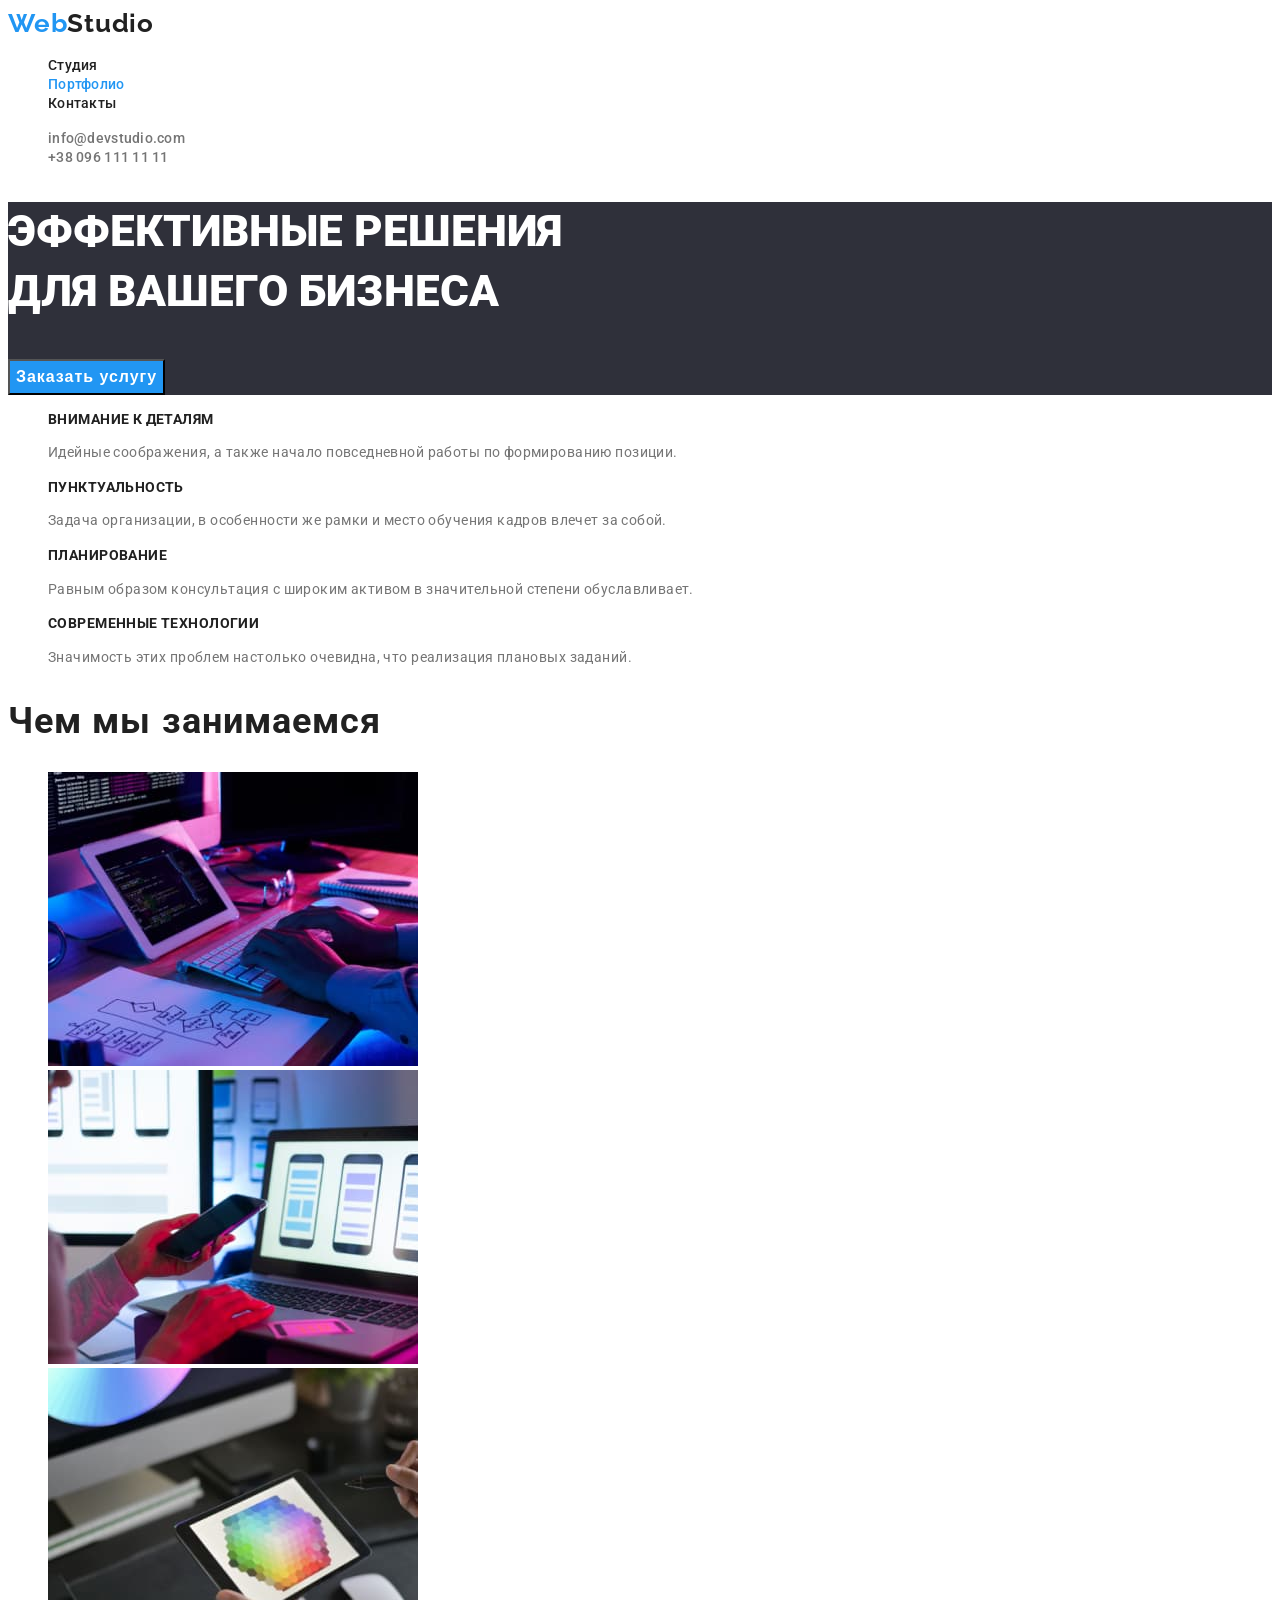
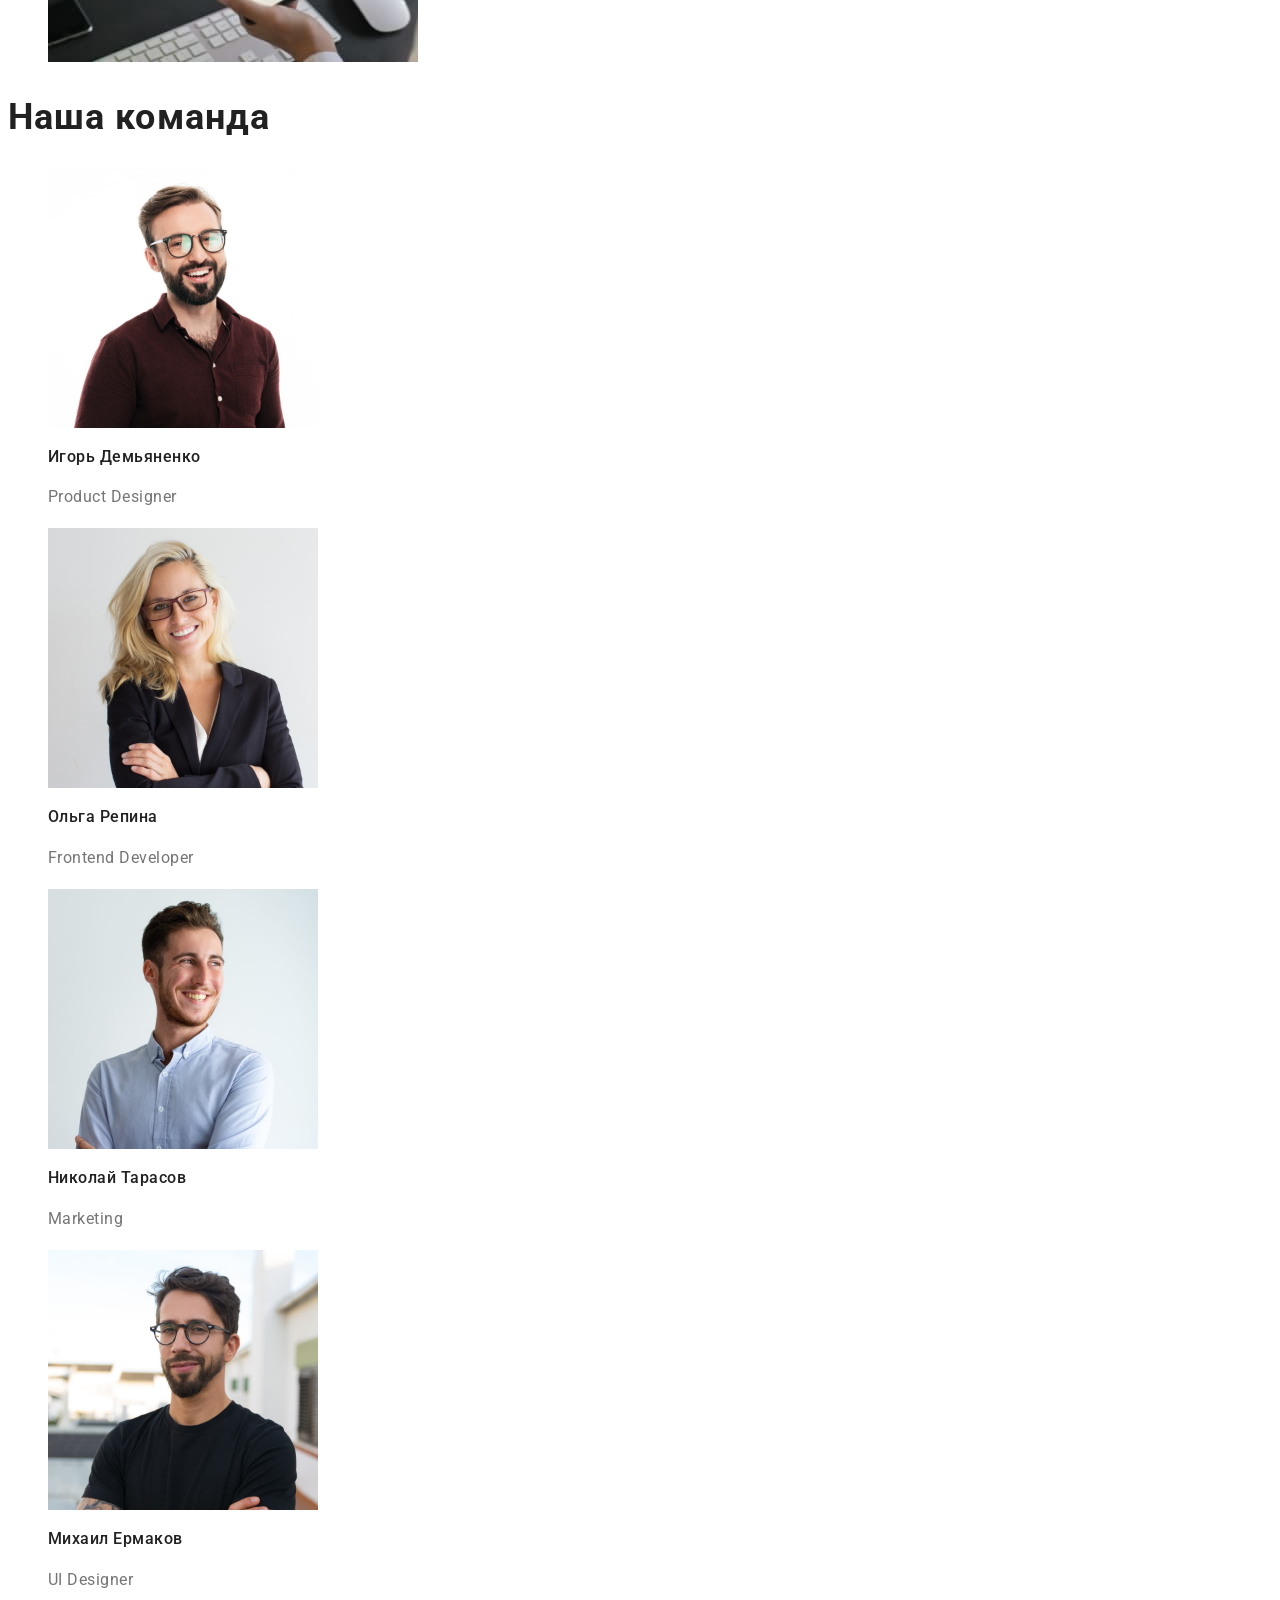
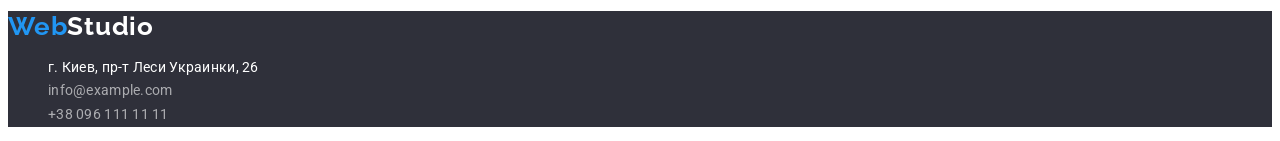
==== index.html @ 31d7cc61 "changed header classes" ====
<!DOCTYPE html>
<html lang="ru">
<head>
    <meta charset="UTF-8">
    <meta http-equiv="X-UA-Compatible" content="IE=edge">
    <meta name="viewport" content="width=device-width, initial-scale=1.0">
    <title>Web Studio</title>
    <link rel="preconnect" href="https://fonts.googleapis.com">
    <link rel="preconnect" href="https://fonts.gstatic.com" crossorigin>
    <link href="https://fonts.googleapis.com/css2?family=Raleway:wght@700&family=Roboto:wght@400;500;700;900&display=swap"
        rel="stylesheet">
    
    <link rel="stylesheet" href="./css/styles.css">
</head>
<body class="body">
    
    <!--Header-->
    <header class="header">
        <a class="logo link" href="./index.html" lang="en">Web<span class="logo-header">Studio</span></a>
        <nav class="nav">
            <ul class="nav-list list">
                <li class="nav-list-item">
                    <a class="nav-list-link link" href="./index.html">Студия</a>
                </li>
                <li class="nav-list-item">
                    <a class="nav-list-link link active-page" href="./portfolio.html">Портфолио</a>
                </li>
                <li class="nav-list-item">
                    <a class="nav-list-link link" href="">Контакты</a>
                </li>
            </ul>
        </nav>
        <ul class="nav-contact list">
            <li><a class="contact-address link" href="mailto:info@devstudio.com">info@devstudio.com</a></li>
            <li><a class="contact-number link" href="tel:+380961111111">+38 096 111 11 11</a></li>
        </ul>
    </header>
    
    <main>
        <!--Main Section-->
        <div>
            <section class="hero">
                <h1 class="main-title">ЭФФЕКТИВНЫЕ РЕШЕНИЯ <br> ДЛЯ ВАШЕГО БИЗНЕСА</h1>
                <button class="modal-btn" type="button">Заказать услугу</button>
            </section>
        </div>

        <!--Section 1-->
        <section>
            <h2 class="hidden">Our advantages</h2>
            <ul class="list">
                <li>
                    <h3 class="subtitle-list">ВНИМАНИЕ К ДЕТАЛЯМ</h3>
                    <p class="description">Идейные соображения, а также начало повседневной работы по формированию позиции.</p>
                </li>
                <li>
                    <h3 class="subtitle-list">ПУНКТУАЛЬНОСТЬ</h3>
                    <p class="description">Задача организации, в особенности же рамки и место обучения кадров влечет за собой.</p>
                </li>
                <li>
                    <h3 class="subtitle-list">ПЛАНИРОВАНИЕ</h3>
                    <p class="description">Равным образом консультация с широким активом в значительной степени обуславливает.</p>
                </li>
                <li>
                    <h3 class="subtitle-list">СОВРЕМЕННЫЕ ТЕХНОЛОГИИ</h3>
                    <p class="description">Значимость этих проблем настолько очевидна, что реализация плановых заданий.</p>
                </li>
            </ul>
        </section>

        <!--Section 2-->
        <section>
            <h2 class="title">Чем мы занимаемся</h2>
            <ul class="list">
                <li><img src="./img/box1.jpg" alt="бокс 1" width="370"></li>
                <li><img src="./img/box2.jpg" alt="бокс 2" width="370"></li>
                <li><img src="./img/box3.jpg" alt="бокс 3" width="370"></li>
            </ul>

        </section>

        <!--Section 3-->
        <section>
            <h2 class="title">Наша команда</h2>
            <ul class="list">
                <li>
                    <img src="./img/img-3.jpg" alt="фото Игорь Демьяненко" width="270">
                    <h3 class="subtitle">Игорь Демьяненко</h3>
                    <p class="desc">Product Designer</p>
                </li>
                <li>
                    <img src="./img/img-2.jpg" alt="фото Ольга Репина" width="270">
                    <h3 class="subtitle">Ольга Репина</h3>
                    <p class="desc">Frontend Developer</p>
                </li>
                <li>
                    <img src="./img/img-1.jpg" alt="фото Николай Тарасов" width="270">
                    <h3 class="subtitle">Николай Тарасов</h3>
                    <p class="desc">Marketing</p>
                </li>
                <li>
                    <img src="./img/img.jpg" alt="фото Михаил Ермаков" width="270">
                    <h3 class="subtitle">Михаил Ермаков</h3>
                    <p class="desc">UI Designer</p>
                </li>
            </ul>
        </section>
    </main>

    <!--Footer-->
    <footer class="footer">
        <a class="logo link" href="index.html" lang="en">Web<span class="logo-footer">Studio</span></a>        
        <address>
            <ul class="aside list">
                <li><a class="aside link" href="contact">г. Киев, пр-т Леси Украинки, 26</a></li>
                <li><a class="aside-contact link" href="mailto:info@example.com">info@example.com</a></li>
                <li><a class="aside-contact link" href="tel:+380961111111">+38 096 111 11 11</a></li>
            </ul>
        </address>

    </footer>

</body>
</html>
---- css/styles.css ----
:root {
  --accent-color: #2196f3;
  --text-color: #212121;
}

.body {
  font-family: "Roboto", sans-serif;
}

.list {
  list-style: none;
}
.link {
  text-decoration: none;
}

.logo {
  font-family: "Raleway";
  font-style: normal;
  font-weight: 700;
  font-size: 26px;
  line-height: 1.19;
  letter-spacing: 0.03em;
  color: var(--accent-color);
}
.logo-header {
  color: var(--text-color);
}

.nav-list-link {
  font-weight: 500;
  font-size: 14px;
  line-height: 1.14;
  letter-spacing: 0.02em;
  color: var(--text-color);
}

.nav-list-link:hover,
.nav-list-link:focus {
  color: var(--accent-color);
}

.active-page {
  color: var(--accent-color);
}
.contact-address {
  font-weight: 500;
  font-size: 14px;
  line-height: 1.14;
  letter-spacing: 0.02em;
  color: #757575;
}

.contact-number {
  font-weight: 500;
  font-size: 14px;
  line-height: 1.14;
  letter-spacing: 0.02em;
  color: #757575;
}

.contact-address:hover,
.contact-address:focus {
  color: var(--accent-color);
}

.contact-number:hover,
.contact-number:focus {
  color: var(--accent-color);
}

.hero {
  background-color: #2f303a;
}

.main-title {
  font-weight: 900;
  font-size: 44px;
  line-height: 1.36;
  color: #ffffff;
}

.modal-btn {
  font-weight: 700;
  font-size: 16px;
  line-height: 1.87;
  letter-spacing: 0.06em;
  background-color: var(--accent-color);
  color: #ffffff;
}

.modal-btn:hover,
.modal-btn:focus {
  background-color: #ffffff;
  color: var(--accent-color);
}
.item-btn {
  font-weight: 500;
  font-size: 16px;
  line-height: 1.63;
  letter-spacing: 0.03em;
  background-color: var(--accent-color);
  color: #ffffff;
}

.item-btn:hover,
.item-btn:focus {
  background-color: #ffffff;
  color: var(--accent-color);
}

.items-btn {
  font-weight: 500;
  font-size: 16px;
  line-height: 1.63;
  letter-spacing: 0.03em;
  background-color: #f5f4fa;
  color: var(--text-color);
}

.subtitle-list {
  font-weight: 700;
  font-size: 14px;
  line-height: 1.17;
  letter-spacing: 0.03em;
  color: var(--text-color);
}

.description {
  font-size: 14px;
  line-height: 1.71;
  letter-spacing: 0.03em;
  color: #757575;
}

.title {
  font-weight: 700;
  font-size: 36px;
  line-height: 1.17;
  letter-spacing: 0.03em;
  color: var(--text-color);
}

.subject {
  font-weight: 700;
  font-size: 18px;
  line-height: 2;
  letter-spacing: 0.06em;
  color: var(--text-color);
}
.desc {
  font-size: 16px;
  line-height: 1.87;
  letter-spacing: 0.03em;
  color: #757575;
}

.footer {
  background-color: #2f303a;
}

.aside {
  font-style: normal;
  font-weight: 400;
  font-size: 14px;
  line-height: 1.7;
  letter-spacing: 0.02em;
  color: #ffffff;
}

.aside-contact {
  font-style: normal;
  font-weight: 400;
  font-size: 14px;
  line-height: 1.71;
  letter-spacing: 0.02em;
  color: rgba(255, 255, 255, 0.6);
}

.logo-footer {
  color: #ffffff;
}

.hidden {
  display: none;
}

.subtitle {
  font-weight: 500;
  font-size: 16px;
  line-height: 1.18;
  letter-spacing: 0.03em;
  color: var(--text-color);
}
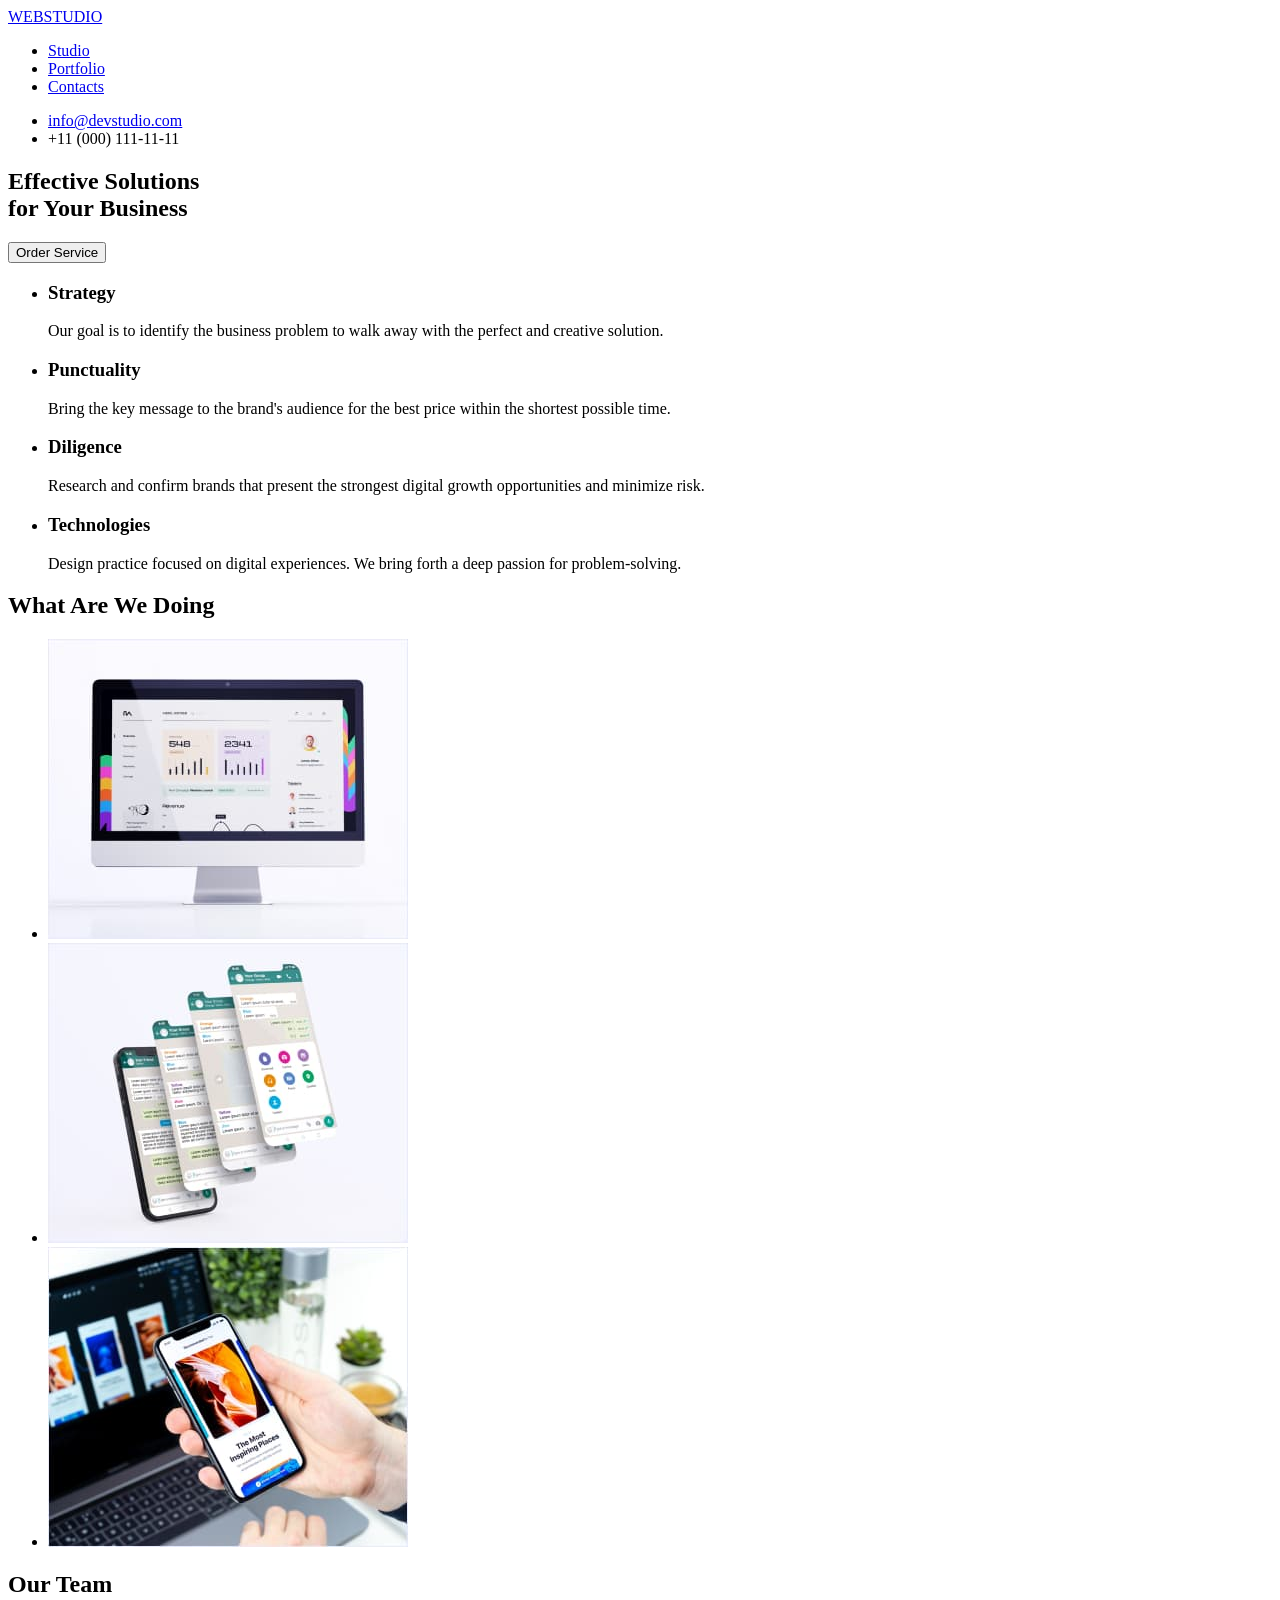
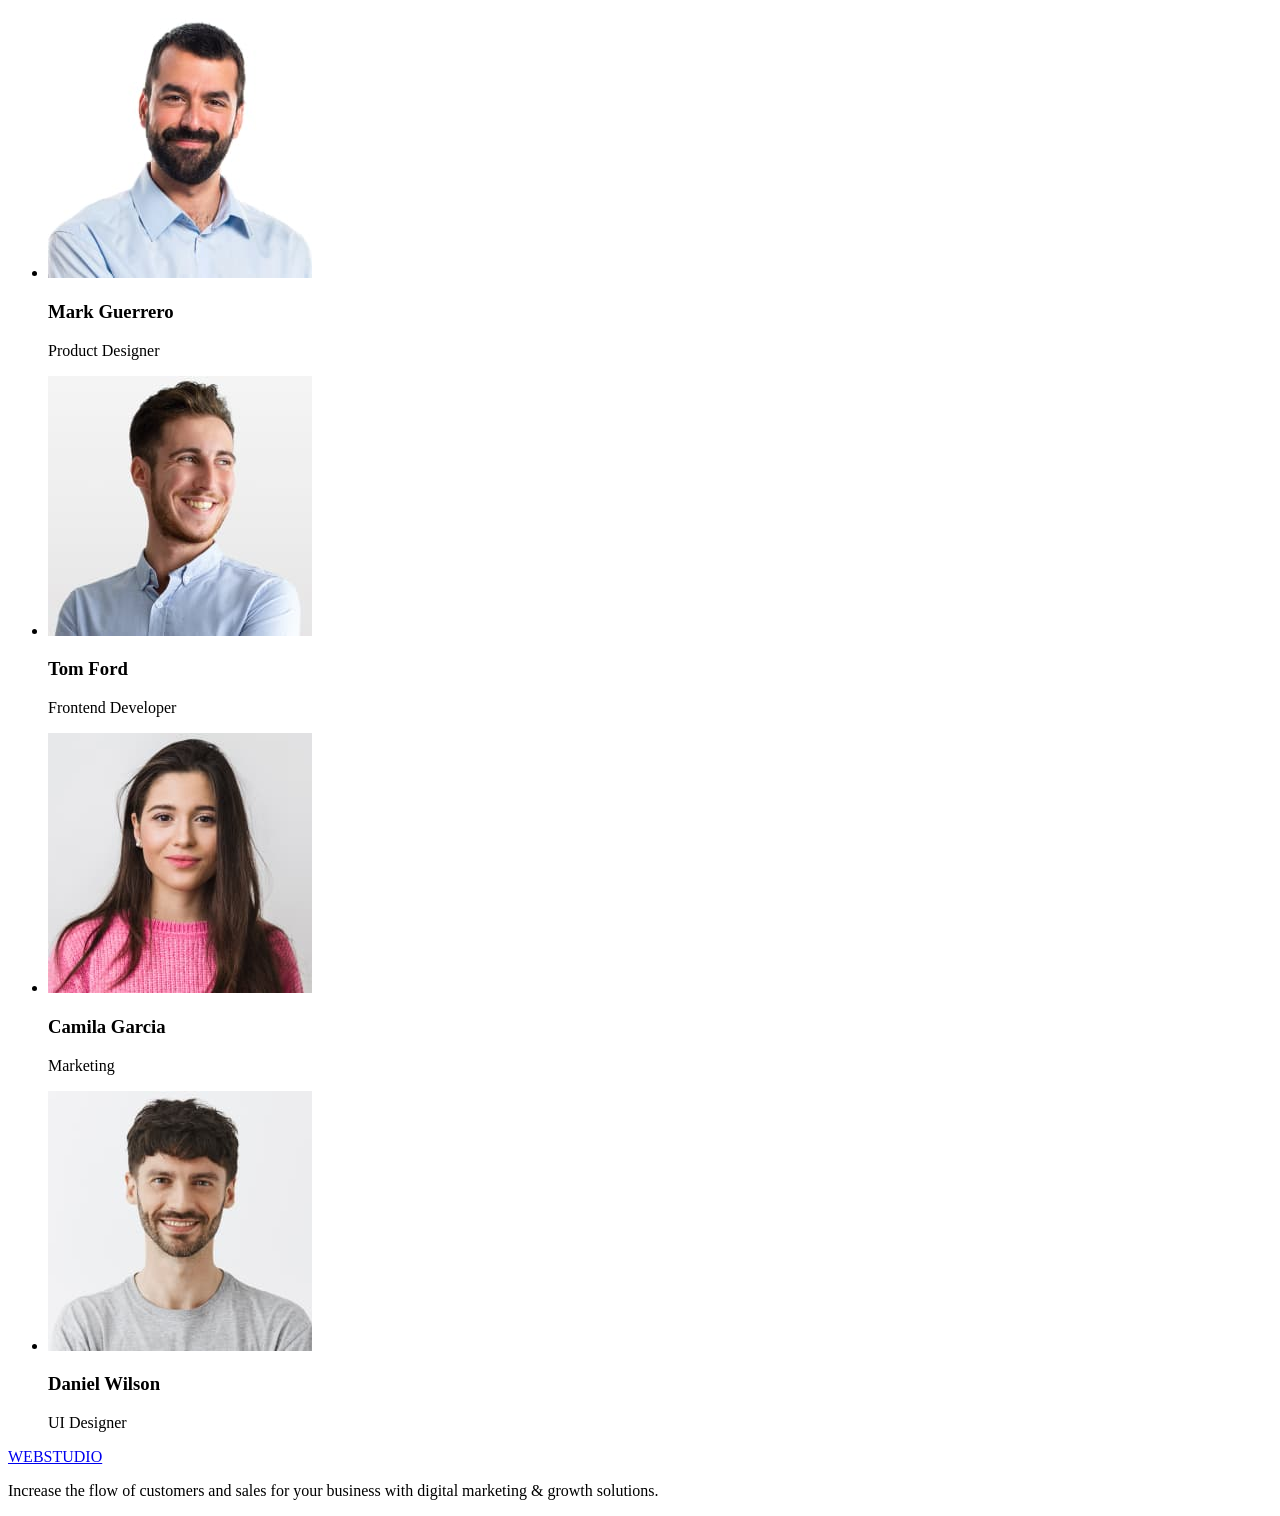
==== commit 8727414c: "Initial commit" ====
--- a/index.html
+++ b/index.html
@@ -1,124 +1,96 @@
 <!DOCTYPE html>
-<html lang="ru">
+<html lang="en">
 <head>
     <meta charset="UTF-8">
     <meta http-equiv="X-UA-Compatible" content="IE=edge">
     <meta name="viewport" content="width=device-width, initial-scale=1.0">
-    <title>Web Studio</title>
-    <link rel="preconnect" href="https://fonts.googleapis.com">
-    <link rel="preconnect" href="https://fonts.gstatic.com" crossorigin>
-    <link href="https://fonts.googleapis.com/css2?family=Raleway:wght@700&family=Roboto:wght@400;500;700;900&display=swap"
-        rel="stylesheet">
-    
-    <link rel="stylesheet" href="./css/styles.css">
+    <title>Document</title>
 </head>
-<body class="body">
-    
-    <!--Header-->
-    <header class="header">
-        <a class="logo link" href="./index.html" lang="en">Web<span class="logo-header">Studio</span></a>
-        <nav class="nav">
-            <ul class="nav-list list">
-                <li class="nav-list-item">
-                    <a class="nav-list-link link" href="./index.html">Студия</a>
-                </li>
-                <li class="nav-list-item">
-                    <a class="nav-list-link link active-page" href="./portfolio.html">Портфолио</a>
-                </li>
-                <li class="nav-list-item">
-                    <a class="nav-list-link link" href="">Контакты</a>
-                </li>
+<body>
+    <!-- Header -->
+    <header>
+        <a href="./index.html">WEBSTUDIO</a>
+        <nav>
+            <ul>
+                <li><a href="./index.html">Studio</a></li>
+                <li><a href="./portfolio.html">Portfolio</a></li>
+                <li><a href="./contacts">Contacts</a></li>
             </ul>
         </nav>
-        <ul class="nav-contact list">
-            <li><a class="contact-address link" href="mailto:info@devstudio.com">info@devstudio.com</a></li>
-            <li><a class="contact-number link" href="tel:+380961111111">+38 096 111 11 11</a></li>
+        <ul>
+            <li><a href="mailto:info@devstudio.com">info@devstudio.com</a></li>
+            <li><a href="tel:+110001111111"></a>+11 (000) 111-11-11</li>
         </ul>
     </header>
-    
+    <!-- Main Section -->
     <main>
-        <!--Main Section-->
-        <div>
-            <section class="hero">
-                <h1 class="main-title">ЭФФЕКТИВНЫЕ РЕШЕНИЯ <br> ДЛЯ ВАШЕГО БИЗНЕСА</h1>
-                <button class="modal-btn" type="button">Заказать услугу</button>
-            </section>
-        </div>
-
-        <!--Section 1-->
+        <!-- Hero Section -->
         <section>
-            <h2 class="hidden">Our advantages</h2>
-            <ul class="list">
+            <h1>Effective Solutions <br> for Your Business</h1>
+            <button type="button">Order Service</button>
+        </section>
+        <!-- Section 1 -->
+        <section>
+            <h2 hidden>section1</h2>
+            <ul>
                 <li>
-                    <h3 class="subtitle-list">ВНИМАНИЕ К ДЕТАЛЯМ</h3>
-                    <p class="description">Идейные соображения, а также начало повседневной работы по формированию позиции.</p>
+                    <h3>Strategy</h3>
+                    <p>Our goal is to identify the business problem to walk away with the perfect and creative solution.</p>
                 </li>
                 <li>
-                    <h3 class="subtitle-list">ПУНКТУАЛЬНОСТЬ</h3>
-                    <p class="description">Задача организации, в особенности же рамки и место обучения кадров влечет за собой.</p>
+                    <h3>Punctuality</h3>
+                    <p>Bring the key message to the brand's audience for the best price within the shortest possible time.</p>
                 </li>
                 <li>
-                    <h3 class="subtitle-list">ПЛАНИРОВАНИЕ</h3>
-                    <p class="description">Равным образом консультация с широким активом в значительной степени обуславливает.</p>
+                    <h3>Diligence</h3>
+                    <p>Research and confirm brands that present the strongest digital growth opportunities and minimize risk.</p>
                 </li>
                 <li>
-                    <h3 class="subtitle-list">СОВРЕМЕННЫЕ ТЕХНОЛОГИИ</h3>
-                    <p class="description">Значимость этих проблем настолько очевидна, что реализация плановых заданий.</p>
+                    <h3>Technologies</h3>
+                    <p>Design practice focused on digital experiences. We bring forth a deep passion for problem-solving.</p>
                 </li>
             </ul>
         </section>
-
-        <!--Section 2-->
+        <!-- Section 2 -->
         <section>
-            <h2 class="title">Чем мы занимаемся</h2>
-            <ul class="list">
-                <li><img src="./img/box1.jpg" alt="бокс 1" width="370"></li>
-                <li><img src="./img/box2.jpg" alt="бокс 2" width="370"></li>
-                <li><img src="./img/box3.jpg" alt="бокс 3" width="370"></li>
+            <h2>What Are We Doing</h2>
+            <ul>
+                <li><img src="./images/card1.jpg" alt="Card1" width="360"></li>
+                <li><img src="./images/card2.jpg" alt="Card2" width="360"></li>
+                <li><img src="./images/card3.jpg" alt="Card3" width="360"></li>
             </ul>
-
         </section>
-
-        <!--Section 3-->
+        <!-- Section 3 -->
         <section>
-            <h2 class="title">Наша команда</h2>
-            <ul class="list">
+            <h2>Our Team</h2>
+            <ul>
                 <li>
-                    <img src="./img/img-3.jpg" alt="фото Игорь Демьяненко" width="270">
-                    <h3 class="subtitle">Игорь Демьяненко</h3>
-                    <p class="desc">Product Designer</p>
+                    <img src="./images/photo1.jpg" alt="Photo Mark" width="264">
+                    <h3>Mark Guerrero</h3>
+                    <p>Product Designer</p>
                 </li>
                 <li>
-                    <img src="./img/img-2.jpg" alt="фото Ольга Репина" width="270">
-                    <h3 class="subtitle">Ольга Репина</h3>
-                    <p class="desc">Frontend Developer</p>
+                    <img src="./images/photo2.jpg" alt="Photo Tom" width="264">
+                    <h3>Tom Ford</h3>
+                    <p>Frontend Developer</p>
                 </li>
                 <li>
-                    <img src="./img/img-1.jpg" alt="фото Николай Тарасов" width="270">
-                    <h3 class="subtitle">Николай Тарасов</h3>
-                    <p class="desc">Marketing</p>
+                    <img src="./images/photo3.jpg" alt="Photo Camila" width="264">
+                    <h3>Camila Garcia</h3>
+                    <p>Marketing</p>
                 </li>
                 <li>
-                    <img src="./img/img.jpg" alt="фото Михаил Ермаков" width="270">
-                    <h3 class="subtitle">Михаил Ермаков</h3>
-                    <p class="desc">UI Designer</p>
+                    <img src="./images/photo4.jpg" alt="Photo Daniel" width="264">
+                    <h3>Daniel Wilson</h3>
+                    <p>UI Designer</p>
                 </li>
             </ul>
         </section>
     </main>
-
-    <!--Footer-->
-    <footer class="footer">
-        <a class="logo link" href="index.html" lang="en">Web<span class="logo-footer">Studio</span></a>        
-        <address>
-            <ul class="aside list">
-                <li><a class="aside link" href="contact">г. Киев, пр-т Леси Украинки, 26</a></li>
-                <li><a class="aside-contact link" href="mailto:info@example.com">info@example.com</a></li>
-                <li><a class="aside-contact link" href="tel:+380961111111">+38 096 111 11 11</a></li>
-            </ul>
-        </address>
-
+    <!-- Footer -->
+    <footer>
+        <a href="./index.html">WEBSTUDIO</a>
+        <p>Increase the flow of customers and sales for your business with digital marketing & growth solutions.</p>
     </footer>
-
 </body>
 </html>
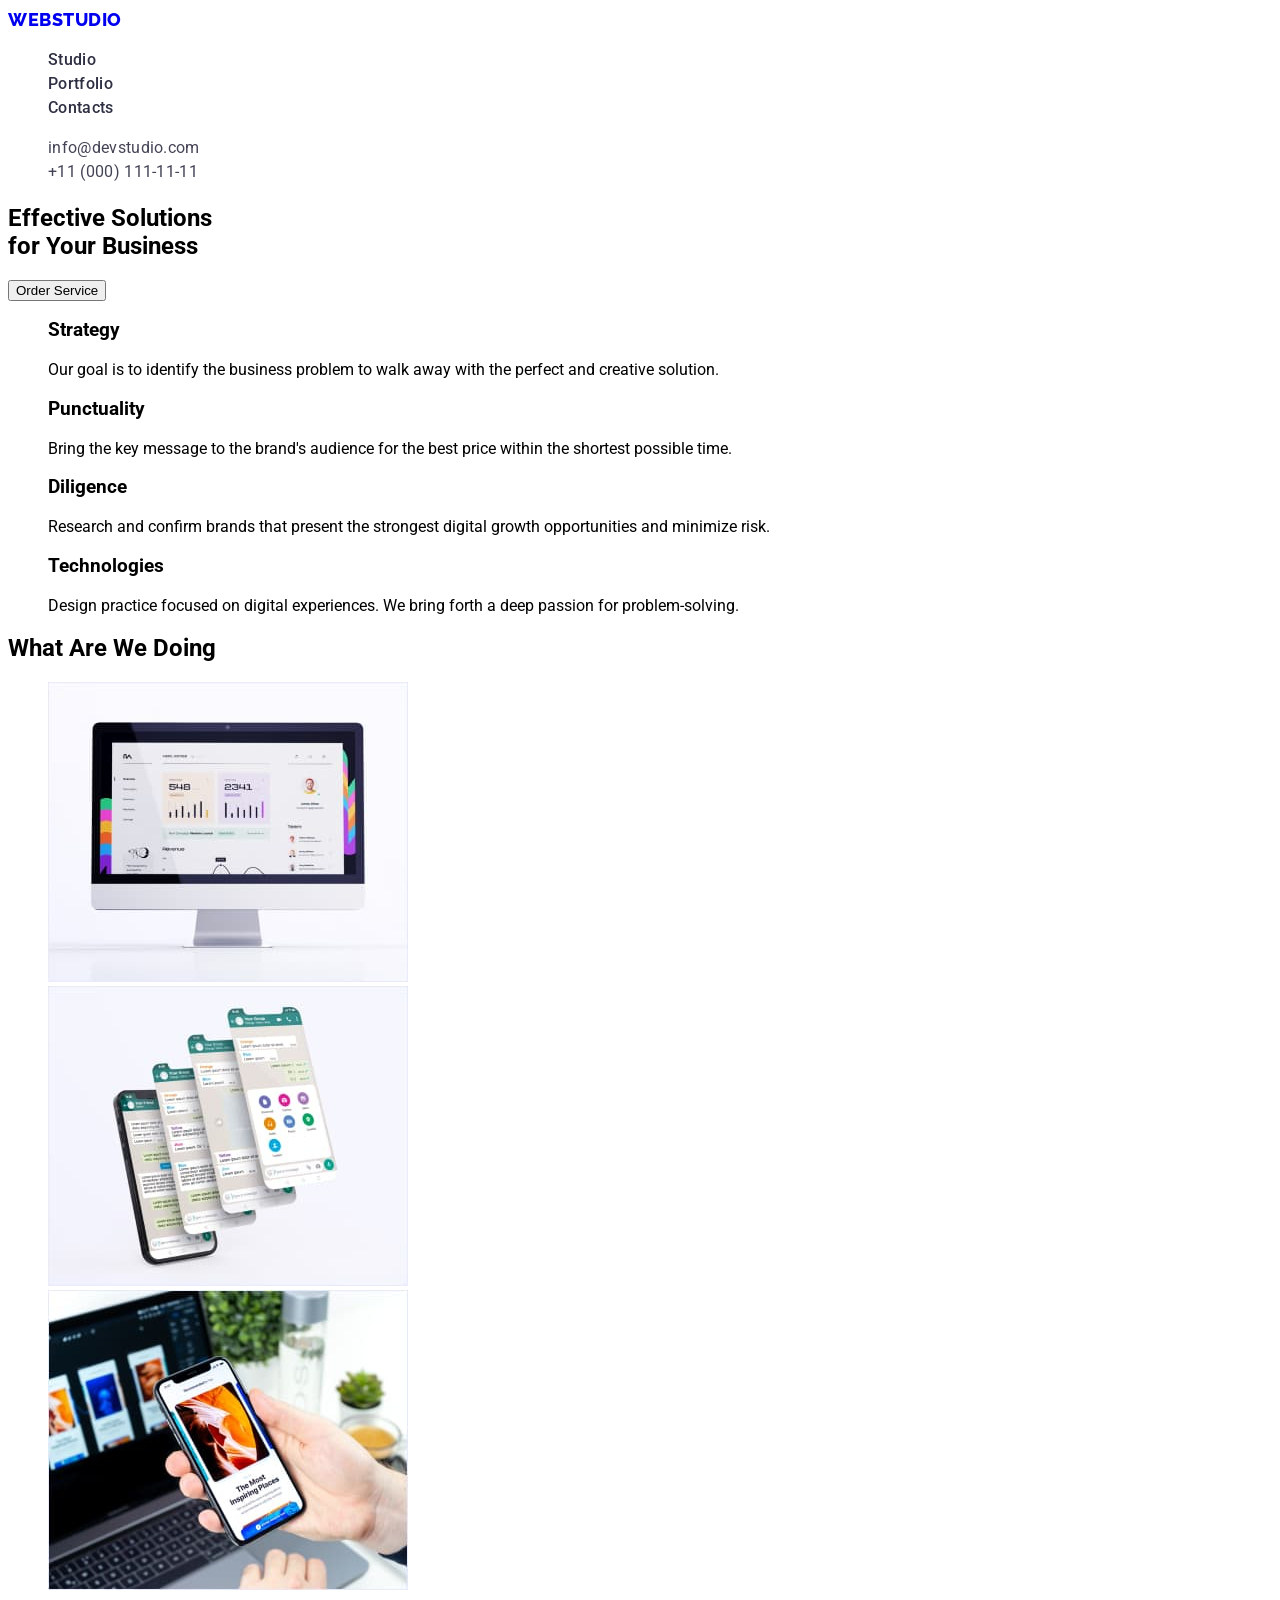
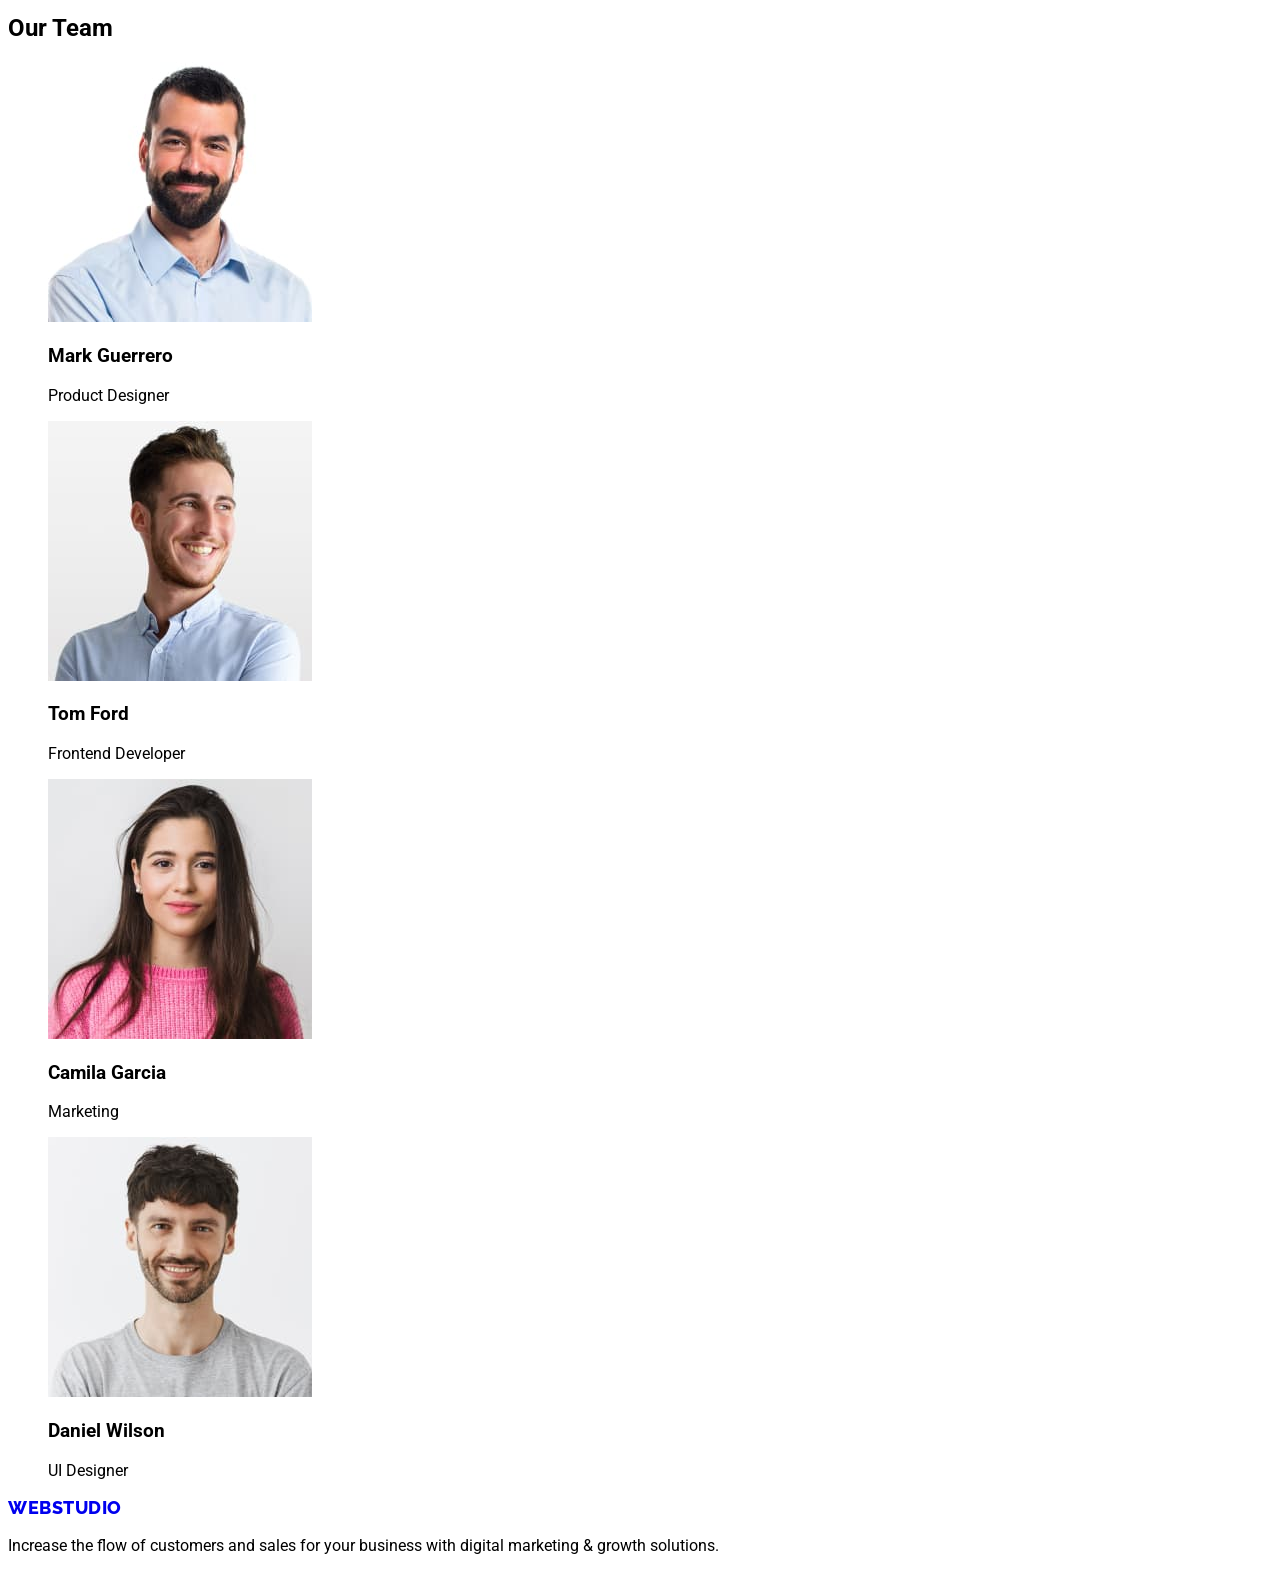
==== commit 9d24e815: "Created css file" ====
--- a/index.html
+++ b/index.html
@@ -5,91 +5,106 @@
     <meta http-equiv="X-UA-Compatible" content="IE=edge">
     <meta name="viewport" content="width=device-width, initial-scale=1.0">
     <title>Document</title>
+    <link rel="preconnect" href="https://fonts.googleapis.com">
+    <link rel="preconnect" href="https://fonts.gstatic.com" crossorigin>
+    <link href="https://fonts.googleapis.com/css2?family=Raleway:wght@800&family=Roboto:wght@400;500;700&display=swap"
+        rel="stylesheet">
+    <link rel="stylesheet" href="./css/styles.css">
 </head>
 <body>
     <!-- Header -->
-    <header>
-        <a href="./index.html">WEBSTUDIO</a>
+    <header class="header">
+        <a class="logo link" href="./index.html">WEBSTUDIO</a>
         <nav>
-            <ul>
-                <li><a href="./index.html">Studio</a></li>
-                <li><a href="./portfolio.html">Portfolio</a></li>
-                <li><a href="./contacts">Contacts</a></li>
+            <ul class="nav-menu list">
+                <li class="nav-menu-item">
+                    <a class="nav-menu-link link" href="./index.html">Studio</a>
+                </li>
+                <li class="nav-menu-item">
+                    <a class="nav-menu-link link" href="./portfolio.html">Portfolio</a>
+                </li>
+                <li class="nav-menu-item">
+                    <a class="nav-menu-link link" href="./contacts">Contacts</a>
+                </li>
             </ul>
         </nav>
-        <ul>
-            <li><a href="mailto:info@devstudio.com">info@devstudio.com</a></li>
-            <li><a href="tel:+110001111111"></a>+11 (000) 111-11-11</li>
+        <ul class="contacts-list list">
+            <li class="contacts-list-item">
+                <a class="mail link" href="mailto:info@devstudio.com">info@devstudio.com</a>
+            </li>
+            <li class="contacts-list-item">
+                <a class="tel link" href="tel:+110001111111">+11 (000) 111-11-11</a>
+            </li>
         </ul>
     </header>
     <!-- Main Section -->
     <main>
         <!-- Hero Section -->
-        <section>
-            <h1>Effective Solutions <br> for Your Business</h1>
+        <section class="hero">
+            <h1 class="hero-title">Effective Solutions <br> for Your Business</h1>
             <button type="button">Order Service</button>
         </section>
         <!-- Section 1 -->
-        <section>
+        <section class="features">
             <h2 hidden>section1</h2>
-            <ul>
+            <ul class="features-list list">
                 <li>
-                    <h3>Strategy</h3>
-                    <p>Our goal is to identify the business problem to walk away with the perfect and creative solution.</p>
+                    <h3 class="features-subtitle">Strategy</h3>
+                    <p class="features-item">Our goal is to identify the business problem to walk away with the perfect and creative solution.</p>
                 </li>
                 <li>
-                    <h3>Punctuality</h3>
-                    <p>Bring the key message to the brand's audience for the best price within the shortest possible time.</p>
+                    <h3 class="features-subtitle">Punctuality</h3>
+                    <p class="features-item">Bring the key message to the brand's audience for the best price within the shortest possible time.</p>
                 </li>
                 <li>
-                    <h3>Diligence</h3>
-                    <p>Research and confirm brands that present the strongest digital growth opportunities and minimize risk.</p>
+                    <h3 class="features-subtitle">Diligence</h3>
+                    <p class="features-item">Research and confirm brands that present the strongest digital growth opportunities and minimize risk.</p>
                 </li>
                 <li>
-                    <h3>Technologies</h3>
-                    <p>Design practice focused on digital experiences. We bring forth a deep passion for problem-solving.</p>
+                    <h3 class="features-subtitle">Technologies</h3>
+                    <p class="features-item">Design practice focused on digital experiences. We bring forth a deep passion for problem-solving.</p>
                 </li>
             </ul>
         </section>
         <!-- Section 2 -->
-        <section>
-            <h2>What Are We Doing</h2>
-            <ul>
+        <section class="work">
+            <h2 class="work-title">What Are We Doing</h2>
+            <ul class="list">
                 <li><img src="./images/card1.jpg" alt="Card1" width="360"></li>
                 <li><img src="./images/card2.jpg" alt="Card2" width="360"></li>
                 <li><img src="./images/card3.jpg" alt="Card3" width="360"></li>
             </ul>
         </section>
         <!-- Section 3 -->
-        <section>
-            <h2>Our Team</h2>
-            <ul>
+        <section class="team">
+            <h2 class="team-title">Our Team</h2>
+            <ul class="team-list list">
                 <li>
                     <img src="./images/photo1.jpg" alt="Photo Mark" width="264">
-                    <h3>Mark Guerrero</h3>
-                    <p>Product Designer</p>
+                    <h3 class="team-name">Mark Guerrero</h3>
+                    <p class="team-item">Product Designer</p>
                 </li>
                 <li>
                     <img src="./images/photo2.jpg" alt="Photo Tom" width="264">
-                    <h3>Tom Ford</h3>
-                    <p>Frontend Developer</p>
+                    <h3 class="team-name">Tom Ford</h3>
+                    <p class="team-item">Frontend Developer</p>
                 </li>
                 <li>
                     <img src="./images/photo3.jpg" alt="Photo Camila" width="264">
-                    <h3>Camila Garcia</h3>
-                    <p>Marketing</p>
+                    <h3 class="team-name">Camila Garcia</h3>
+                    <p class="team-item">Marketing</p>
                 </li>
                 <li>
                     <img src="./images/photo4.jpg" alt="Photo Daniel" width="264">
-                    <h3>Daniel Wilson</h3>
-                    <p>UI Designer</p>
+                    <h3 class="team-name">Daniel Wilson</h3>
+                    <p class="team-item">UI Designer</p>
                 </li>
             </ul>
         </section>
     </main>
     <!-- Footer -->
-    <footer>
-        <a href="./index.html">WEBSTUDIO</a>
+    <footer class="footer">
+        <a class="logo link" href="./index.html">WEBSTUDIO</a>
         <p>Increase the flow of customers and sales for your business with digital marketing & growth solutions.</p>
     </footer>
 </body>
--- a/css/styles.css
+++ b/css/styles.css
@@ -0,0 +1,98 @@
+:root {
+    --primary-font: 'Roboto', sans-serif;
+    --secondary-font: 'Raleway', sans-serif;
+    --accent-color: #E7E9FC;
+    --primary-text-color: #2E2F42;
+    --secondary-text-color: #434455;
+    --dark-bg-color: #2E2F42;
+    --light-bg-color: #F4F4FD;
+}
+
+body {
+    font-family: var(--primary-font)
+}
+
+.list {
+    list-style: none;
+}
+
+.link {
+    text-decoration: none;
+}
+
+/* ==================COMPONENTS================ */
+/* ==================/COMPONENTS================ */
+
+/* ==================HEADER==================== */
+.logo {
+    font-family: var(--secondary-font);
+    font-weight: 800;
+    font-size: 18px;
+    line-height: 1.33;
+    /* identical to box height, or 133% */
+    
+    display: flex;
+    align-items: center;
+    letter-spacing: 0.03em;
+    text-transform: uppercase;
+
+    /* IRIS
+    
+        color: #4D5AE5;
+
+    NAVY BLUE
+    
+        color: var(--primary-text-color); */
+}
+
+.nav-menu-link {
+    font-weight: 500;
+    font-size: 16px;
+    line-height: 1.5;
+    /* identical to box height, or 150% */
+
+    letter-spacing: 0.02em;
+
+    /* NAVY BLUE */
+
+    color: var(--primary-text-color);
+}
+
+.nav-menu-link:hover,
+.nav-menu-link:focus {
+
+/* OCEAN */
+
+    color: #404BBF;
+}
+
+.mail,
+.tel {
+    font-weight: 400;
+    font-size: 16px;
+    line-height: 1.5;
+    /* identical to box height, or 150% */
+
+    letter-spacing: 0.02em;
+
+    /* SLATE */
+
+    color: var(--secondary-text-color);
+}
+
+/* ==================/HEADER==================== */
+
+/* ==================HERO==================== */
+/* ==================/HERO==================== */
+
+/* ==================FEATURES==================== */
+/* ==================/FEATURES==================== */
+
+/* ==================WORK==================== */
+/* ==================/WORK==================== */
+
+/* ==================TEAM==================== */
+/* ==================/TEAM==================== */
+
+/* ==================FOOTER==================== */
+/* ==================/FOOTER==================== */
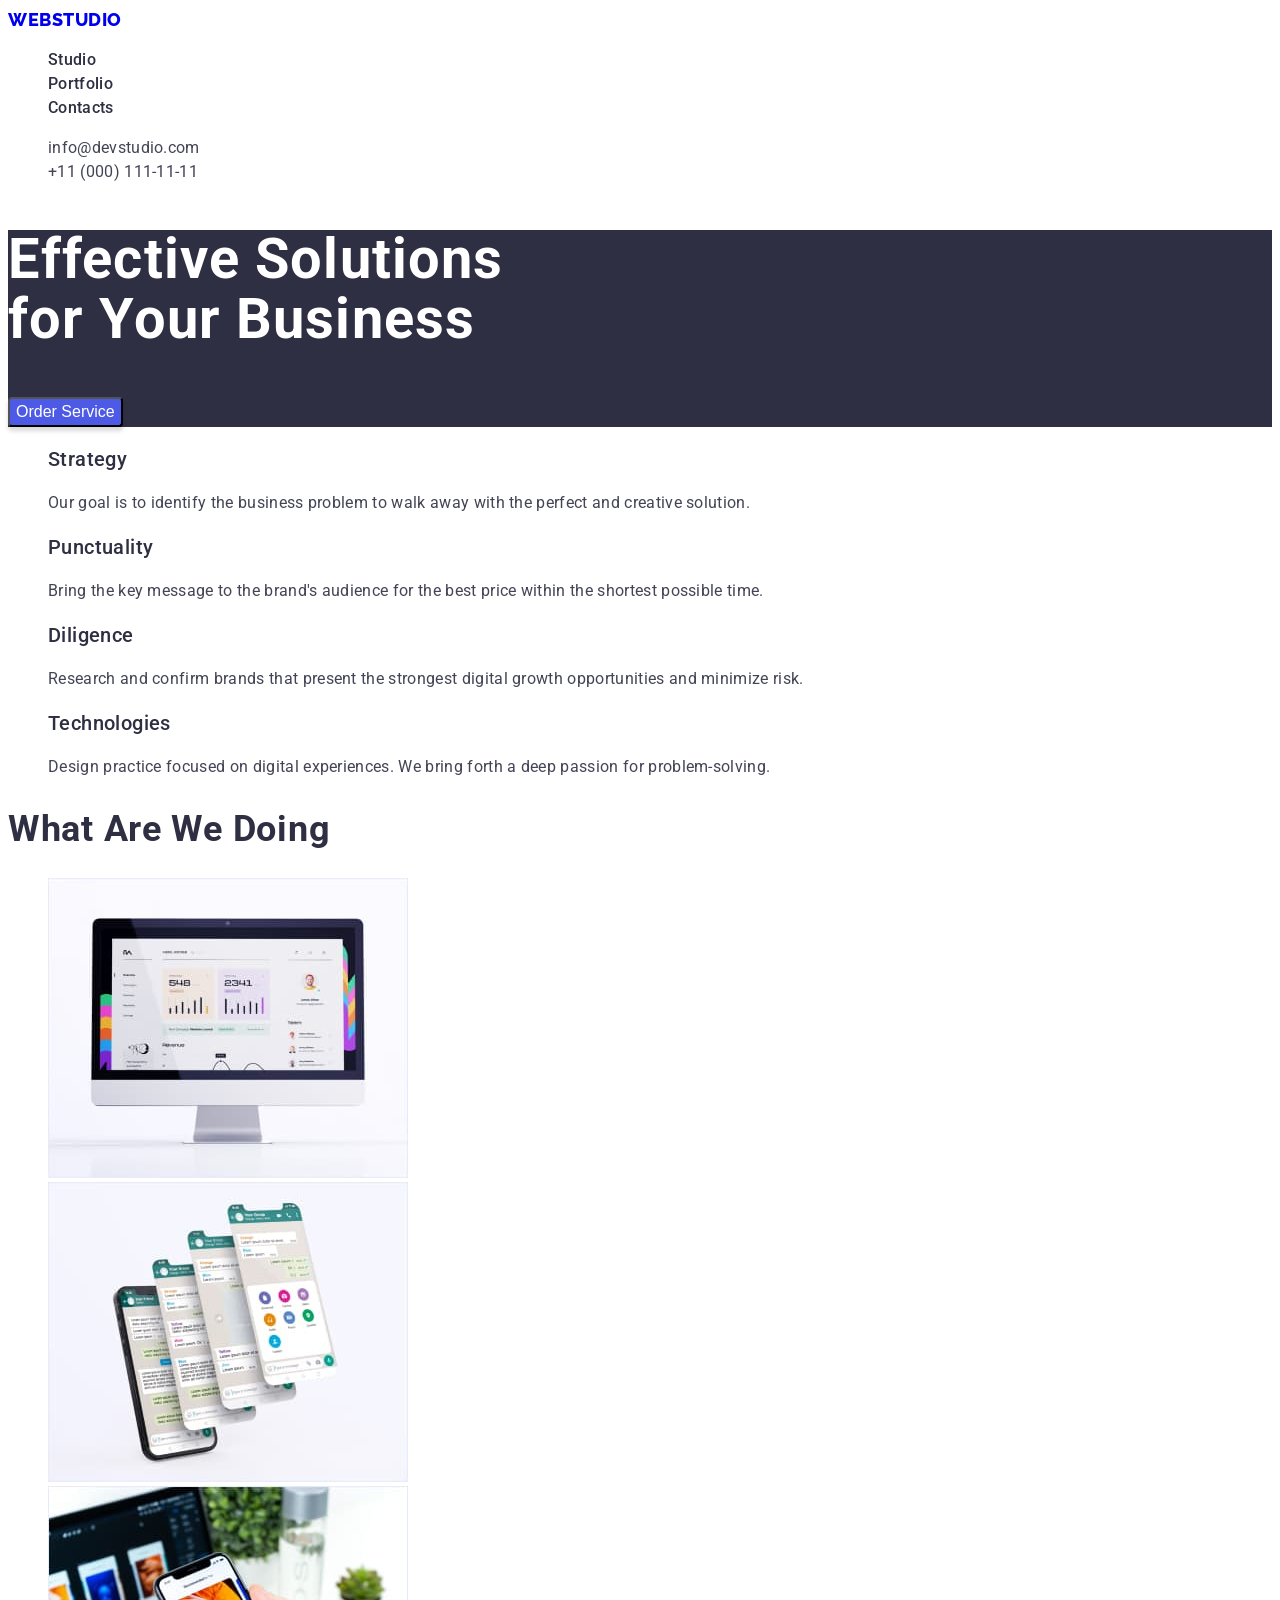
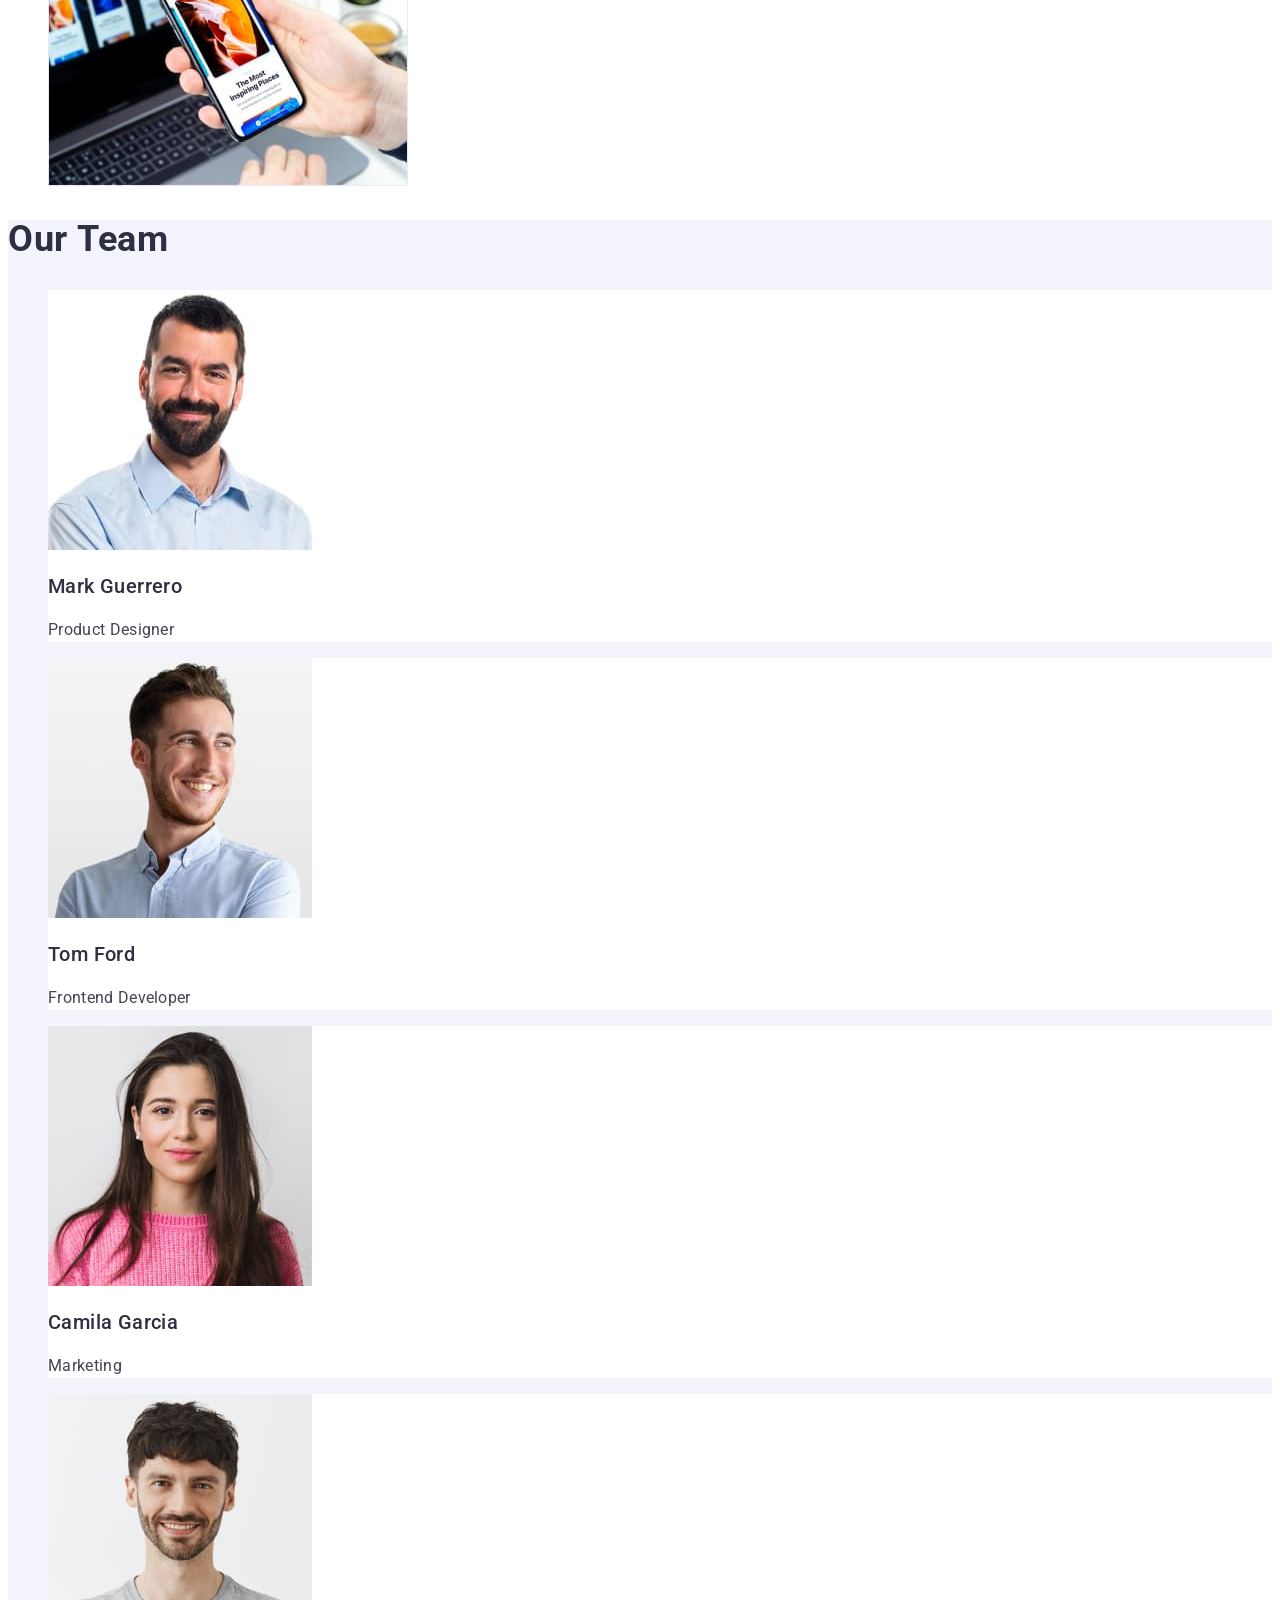
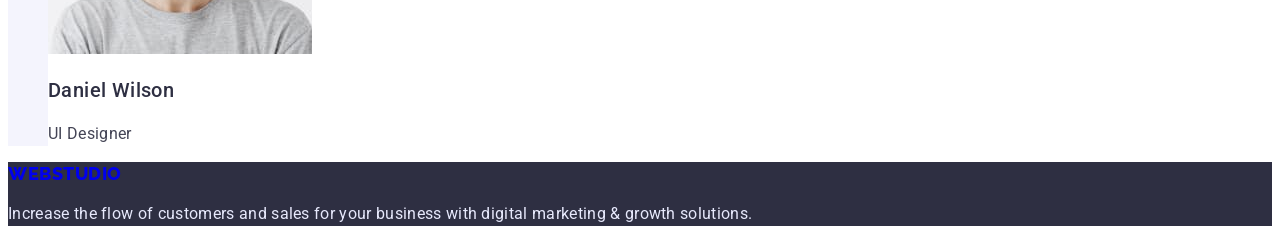
==== commit 1e0314ca: "Added classes completed css 1st page" ====
--- a/index.html
+++ b/index.html
@@ -18,7 +18,7 @@
         <nav>
             <ul class="nav-menu list">
                 <li class="nav-menu-item">
-                    <a class="nav-menu-link link" href="./index.html">Studio</a>
+                    <a class="nav-menu-link link active" href="./index.html">Studio</a>
                 </li>
                 <li class="nav-menu-item">
                     <a class="nav-menu-link link" href="./portfolio.html">Portfolio</a>
@@ -42,7 +42,7 @@
         <!-- Hero Section -->
         <section class="hero">
             <h1 class="hero-title">Effective Solutions <br> for Your Business</h1>
-            <button type="button">Order Service</button>
+            <button class="btn" type="button">Order Service</button>
         </section>
         <!-- Section 1 -->
         <section class="features">
@@ -68,7 +68,7 @@
         </section>
         <!-- Section 2 -->
         <section class="work">
-            <h2 class="work-title">What Are We Doing</h2>
+            <h2 class="work-title">what are we doing</h2>
             <ul class="list">
                 <li><img src="./images/card1.jpg" alt="Card1" width="360"></li>
                 <li><img src="./images/card2.jpg" alt="Card2" width="360"></li>
@@ -79,22 +79,22 @@
         <section class="team">
             <h2 class="team-title">Our Team</h2>
             <ul class="team-list list">
-                <li>
+                <li class="team-card">
                     <img src="./images/photo1.jpg" alt="Photo Mark" width="264">
                     <h3 class="team-name">Mark Guerrero</h3>
                     <p class="team-item">Product Designer</p>
                 </li>
-                <li>
+                <li class="team-card">
                     <img src="./images/photo2.jpg" alt="Photo Tom" width="264">
                     <h3 class="team-name">Tom Ford</h3>
                     <p class="team-item">Frontend Developer</p>
                 </li>
-                <li>
+                <li class="team-card">
                     <img src="./images/photo3.jpg" alt="Photo Camila" width="264">
                     <h3 class="team-name">Camila Garcia</h3>
                     <p class="team-item">Marketing</p>
                 </li>
-                <li>
+                <li class="team-card">
                     <img src="./images/photo4.jpg" alt="Photo Daniel" width="264">
                     <h3 class="team-name">Daniel Wilson</h3>
                     <p class="team-item">UI Designer</p>
@@ -105,7 +105,7 @@
     <!-- Footer -->
     <footer class="footer">
         <a class="logo link" href="./index.html">WEBSTUDIO</a>
-        <p>Increase the flow of customers and sales for your business with digital marketing & growth solutions.</p>
+        <p class="footer-txt">Increase the flow of customers and sales for your business with digital marketing & growth solutions.</p>
     </footer>
 </body>
 </html>
--- a/css/styles.css
+++ b/css/styles.css
@@ -8,6 +8,8 @@
     --light-bg-color: #F4F4FD;
 }
 
+/* ==================COMPONENTS================ */
+
 body {
     font-family: var(--primary-font)
 }
@@ -20,8 +22,18 @@
     text-decoration: none;
 }
 
-/* ==================COMPONENTS================ */
+.active:visited {
+    /* OCEAN */
+    color: #404BBF;
+}
+
+.hero,
+.footer {
+    background-color: var(--dark-bg-color)
+}
+
 /* ==================/COMPONENTS================ */
+
 
 /* ==================HEADER==================== */
 .logo {
@@ -83,16 +95,206 @@
 /* ==================/HEADER==================== */
 
 /* ==================HERO==================== */
+
+.hero-title {
+    font-weight: 700;
+    font-size: 56px;
+    line-height: 1.07;
+    /* or 107% */
+
+    /* text-align: center; */
+    letter-spacing: 0.02em;
+
+    color: #FFFFFF;
+}
+
+.btn {
+    font-weight: 500;
+    font-size: 16px;
+    line-height: 1.5;
+    /* identical to box height, or 150% */
+
+    /* display: flex;
+    align-items: center;
+    letter-spacing: 0.04em; */
+
+    color: #FFFFFF;
+/* Auto layout */
+
+    /* display: flex;
+    flex-direction: row;
+    align-items: flex-start;
+    padding: 16px 32px;
+    gap: 10px;
+
+    position: absolute;
+    width: 169px;
+    height: 56px;
+    left: 636px;
+    top: 428px; */
+
+    /* IRIS */
+
+    background: #4D5AE5;
+    box-shadow: 0px 4px 4px rgba(0, 0, 0, 0.15);
+    border-radius: 4px;
+}
+
 /* ==================/HERO==================== */
 
 /* ==================FEATURES==================== */
+
+.features-subtitle {
+    font-weight: 500;
+    font-size: 20px;
+    line-height: 1.2;
+    /* identical to box height, or 120% */
+
+    letter-spacing: 0.02em;
+
+    /* NAVY BLUE */
+
+    color: var(--primary-text-color)
+}
+
+.features-item {
+    font-weight: 400;
+    font-size: 16px;
+    line-height: 1.5;
+    /* or 150% */
+
+    letter-spacing: 0.02em;
+
+    /* SLATE */
+
+    color: var(--secondary-text-color);
+
+
+    /* Inside auto layout */
+
+    /* flex: none;
+    order: 1;
+    flex-grow: 0; */
+}
+
 /* ==================/FEATURES==================== */
 
 /* ==================WORK==================== */
+
+.work-title {
+    font-weight: 700;
+    font-size: 36px;
+    line-height: 40px;
+    /* identical to box height, or 111% */
+
+    /* text-align: center; */
+    letter-spacing: 0.02em;
+    text-transform: capitalize;
+
+    /* NAVY BLUE */
+
+    color: #2E2F42;
+}
+
 /* ==================/WORK==================== */
 
 /* ==================TEAM==================== */
+
+.team {
+    background-color: var(--light-bg-color);
+}
+
+.team-title {
+font-weight: 700;
+font-size: 36px;
+line-height: 1.11;
+/* identical to box height, or 111% */
+
+/* text-align: center; */
+letter-spacing: 0.02em;
+text-transform: capitalize;
+
+/* NAVY BLUE */
+
+color: var(--primary-text-color);
+}
+
+.team-name {
+    font-weight: 500;
+    font-size: 20px;
+    line-height: 1.2;
+    /* identical to box height, or 120% */
+
+    /* text-align: center; */
+    letter-spacing: 0.02em;
+
+    /* NAVY BLUE */
+
+    color: var(--primary-text-color);
+
+
+    /* Inside auto layout */
+/* 
+    flex: none;
+    order: 0;
+    flex-grow: 0; */
+}
+
+.team-item {
+    font-weight: 400;
+    font-size: 16px;
+    line-height: 1.5;
+    /* identical to box height, or 150% */
+
+    /* text-align: center; */
+    letter-spacing: 0.02em;
+
+    /* SLATE */
+
+    color: var(--secondary-text-color);
+
+
+    /* Inside auto layout */
+
+    /* flex: none;
+    order: 1;
+    flex-grow: 0; */
+}
+
+.team-card {
+    /* Auto layout */    
+    /* display: flex;
+    flex-direction: column;
+    justify-content: center;
+    align-items: center;
+    padding: 0px 0px 32px;
+    gap: 32px;
+
+    position: absolute;
+    width: 264px;
+    height: 380px;
+    left: 156px;
+    top: 1780px; */
+
+    background: #FFFFFF;
+    /* box-shadow: 0px 1px 6px rgba(46, 47, 66, 0.08), 0px 1px 1px rgba(46, 47, 66, 0.16), 0px 2px 1px rgba(46, 47, 66, 0.08);
+    border-radius: 0px 0px 4px 4px; */
+}
 /* ==================/TEAM==================== */
 
 /* ==================FOOTER==================== */
+
+.footer-txt {
+font-weight: 400;
+font-size: 16px;
+line-height: 1.5;
+/* or 150% */
+
+letter-spacing: 0.02em;
+
+/* CORNFLOWER */
+
+color: var(--accent-color);
+}
+
 /* ==================/FOOTER==================== */
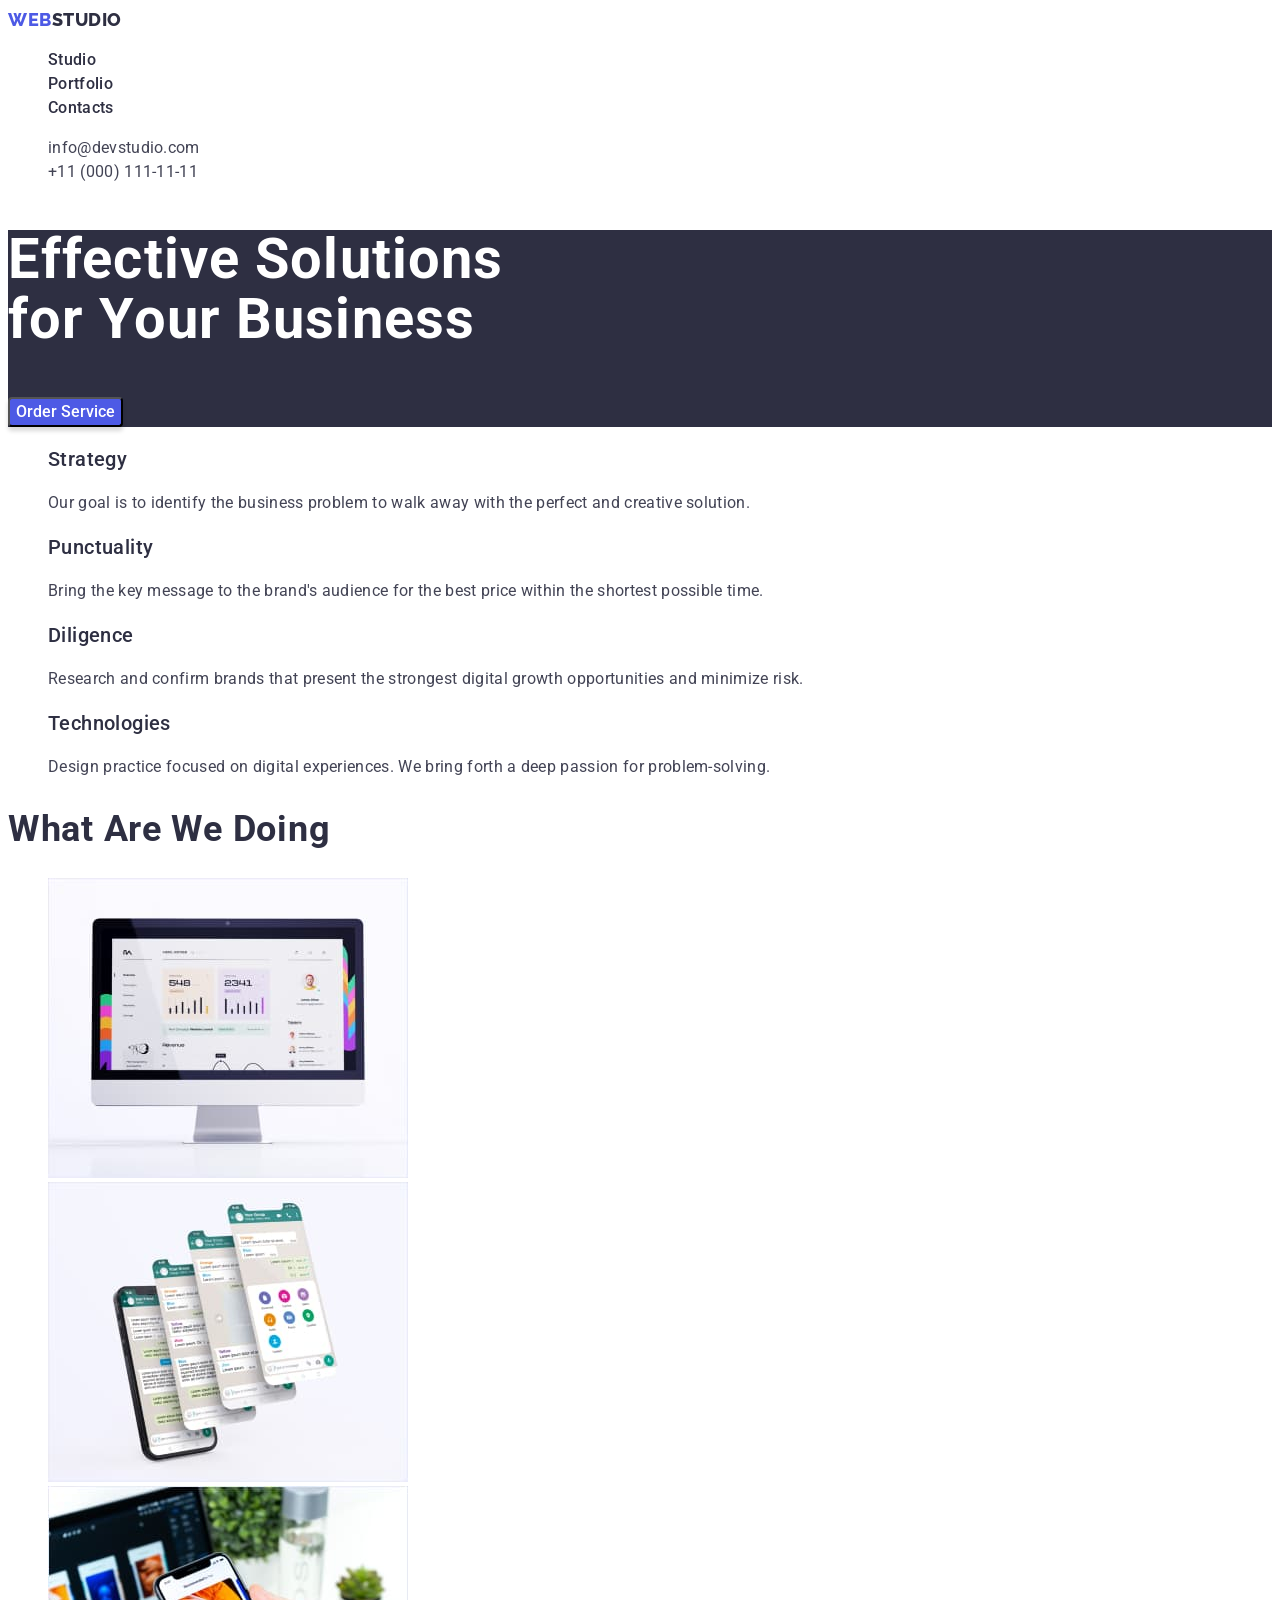
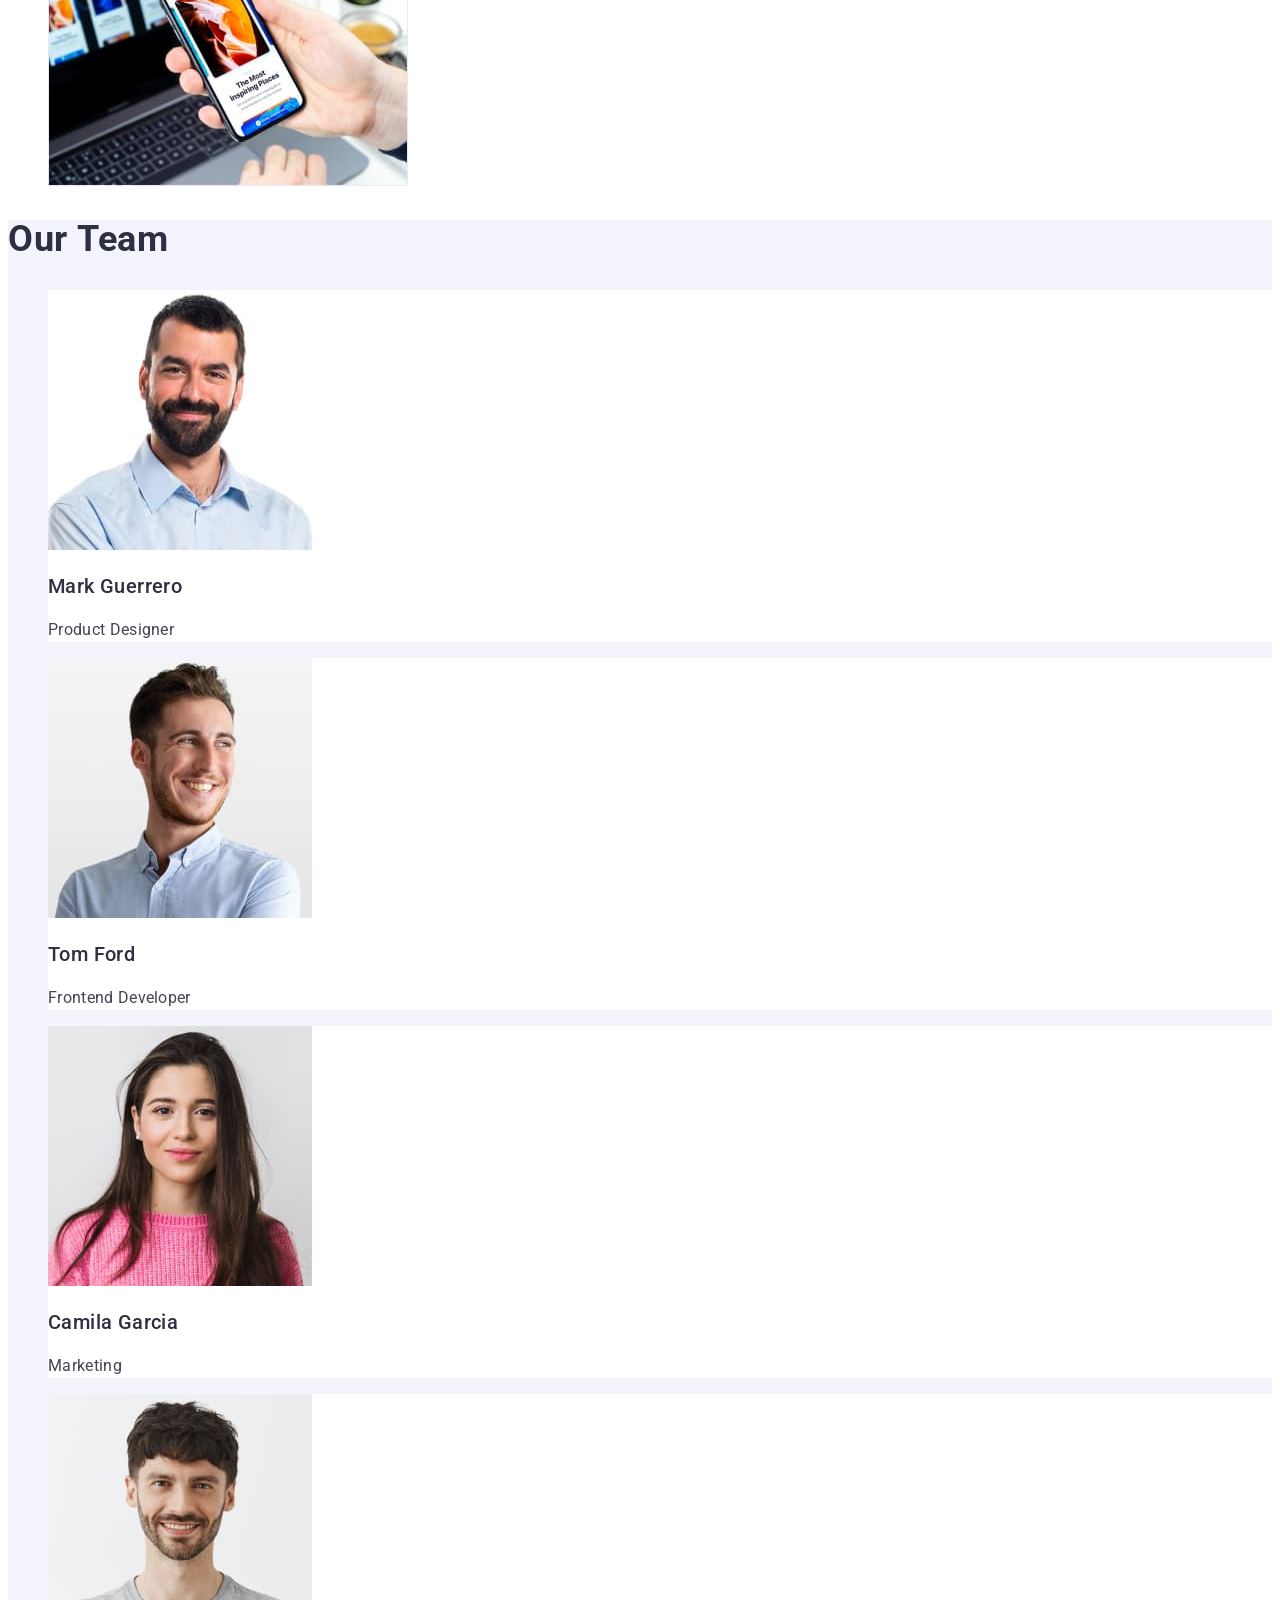
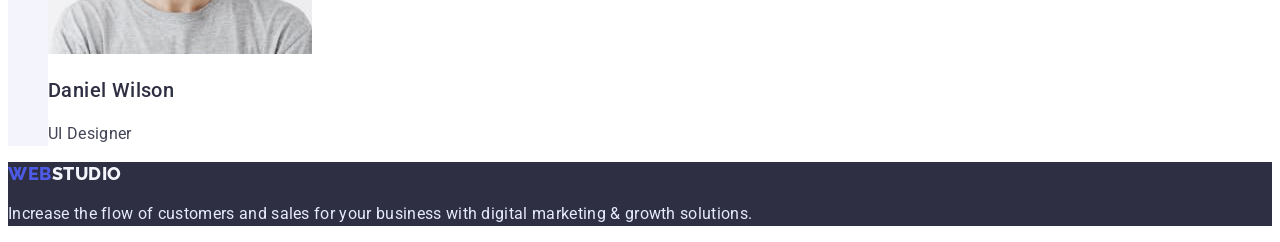
==== commit d30bfbf1: "Completed 1st page" ====
--- a/index.html
+++ b/index.html
@@ -7,14 +7,14 @@
     <title>Document</title>
     <link rel="preconnect" href="https://fonts.googleapis.com">
     <link rel="preconnect" href="https://fonts.gstatic.com" crossorigin>
-    <link href="https://fonts.googleapis.com/css2?family=Raleway:wght@800&family=Roboto:wght@400;500;700&display=swap"
+    <link href="https://fonts.googleapis.com/css2?family=Raleway:wght@800&family=Roboto:wght@400;500;700;900&display=swap"
         rel="stylesheet">
     <link rel="stylesheet" href="./css/styles.css">
 </head>
 <body>
     <!-- Header -->
     <header class="header">
-        <a class="logo link" href="./index.html">WEBSTUDIO</a>
+        <a class="logo link" href="./index.html">WEB<span class="logo-header">STUDIO</span></a>
         <nav>
             <ul class="nav-menu list">
                 <li class="nav-menu-item">
@@ -104,7 +104,7 @@
     </main>
     <!-- Footer -->
     <footer class="footer">
-        <a class="logo link" href="./index.html">WEBSTUDIO</a>
+        <a class="logo link" href="./index.html">WEB<span class="logo-footer">STUDIO</span></a>
         <p class="footer-txt">Increase the flow of customers and sales for your business with digital marketing & growth solutions.</p>
     </footer>
 </body>
--- a/css/styles.css
+++ b/css/styles.css
@@ -1,11 +1,19 @@
 :root {
+    /* ============FONTS================== */
     --primary-font: 'Roboto', sans-serif;
     --secondary-font: 'Raleway', sans-serif;
-    --accent-color: #E7E9FC;
+    /* =============TXT================== */
     --primary-text-color: #2E2F42;
     --secondary-text-color: #434455;
+    --cornflower-text-color: #E7E9FC;
+    --light-text-color: #F4F4FD;
+    /* ==============BG================== */
     --dark-bg-color: #2E2F42;
     --light-bg-color: #F4F4FD;
+    /* ============OTHER================= */
+    --accent-color: #4D5AE5;
+    --white-color: #FFFFFF;
+    --active-color: #404BBF;
 }
 
 /* ==================COMPONENTS================ */
@@ -23,8 +31,7 @@
 }
 
 .active:visited {
-    /* OCEAN */
-    color: #404BBF;
+    color: var(--active-color);
 }
 
 .hero,
@@ -41,41 +48,28 @@
     font-weight: 800;
     font-size: 18px;
     line-height: 1.33;
-    /* identical to box height, or 133% */
-    
     display: flex;
     align-items: center;
     letter-spacing: 0.03em;
     text-transform: uppercase;
+    color: var(--accent-color);
+}
 
-    /* IRIS
-    
-        color: #4D5AE5;
-
-    NAVY BLUE
-    
-        color: var(--primary-text-color); */
+.logo-header {
+    color: var(--primary-text-color);
 }
 
 .nav-menu-link {
     font-weight: 500;
     font-size: 16px;
     line-height: 1.5;
-    /* identical to box height, or 150% */
-
     letter-spacing: 0.02em;
-
-    /* NAVY BLUE */
-
     color: var(--primary-text-color);
 }
 
 .nav-menu-link:hover,
 .nav-menu-link:focus {
-
-/* OCEAN */
-
-    color: #404BBF;
+color: var(--active-color);
 }
 
 .mail,
@@ -83,12 +77,7 @@
     font-weight: 400;
     font-size: 16px;
     line-height: 1.5;
-    /* identical to box height, or 150% */
-
     letter-spacing: 0.02em;
-
-    /* SLATE */
-
     color: var(--secondary-text-color);
 }
 
@@ -100,42 +89,18 @@
     font-weight: 700;
     font-size: 56px;
     line-height: 1.07;
-    /* or 107% */
-
     /* text-align: center; */
     letter-spacing: 0.02em;
-
-    color: #FFFFFF;
+    color: var(--white-color)
 }
 
 .btn {
+    font-family: inherit;
     font-weight: 500;
     font-size: 16px;
     line-height: 1.5;
-    /* identical to box height, or 150% */
-
-    /* display: flex;
-    align-items: center;
-    letter-spacing: 0.04em; */
-
-    color: #FFFFFF;
-/* Auto layout */
-
-    /* display: flex;
-    flex-direction: row;
-    align-items: flex-start;
-    padding: 16px 32px;
-    gap: 10px;
-
-    position: absolute;
-    width: 169px;
-    height: 56px;
-    left: 636px;
-    top: 428px; */
-
-    /* IRIS */
-
-    background: #4D5AE5;
+    color: var(--white-color);
+    background: var(--accent-color);
     box-shadow: 0px 4px 4px rgba(0, 0, 0, 0.15);
     border-radius: 4px;
 }
@@ -148,12 +113,7 @@
     font-weight: 500;
     font-size: 20px;
     line-height: 1.2;
-    /* identical to box height, or 120% */
-
     letter-spacing: 0.02em;
-
-    /* NAVY BLUE */
-
     color: var(--primary-text-color)
 }
 
@@ -161,20 +121,8 @@
     font-weight: 400;
     font-size: 16px;
     line-height: 1.5;
-    /* or 150% */
-
     letter-spacing: 0.02em;
-
-    /* SLATE */
-
     color: var(--secondary-text-color);
-
-
-    /* Inside auto layout */
-
-    /* flex: none;
-    order: 1;
-    flex-grow: 0; */
 }
 
 /* ==================/FEATURES==================== */
@@ -185,15 +133,10 @@
     font-weight: 700;
     font-size: 36px;
     line-height: 40px;
-    /* identical to box height, or 111% */
-
     /* text-align: center; */
     letter-spacing: 0.02em;
     text-transform: capitalize;
-
-    /* NAVY BLUE */
-
-    color: #2E2F42;
+    color: var(--primary-text-color);
 }
 
 /* ==================/WORK==================== */
@@ -208,14 +151,9 @@
 font-weight: 700;
 font-size: 36px;
 line-height: 1.11;
-/* identical to box height, or 111% */
-
 /* text-align: center; */
 letter-spacing: 0.02em;
 text-transform: capitalize;
-
-/* NAVY BLUE */
-
 color: var(--primary-text-color);
 }
 
@@ -223,78 +161,37 @@
     font-weight: 500;
     font-size: 20px;
     line-height: 1.2;
-    /* identical to box height, or 120% */
-
     /* text-align: center; */
     letter-spacing: 0.02em;
-
-    /* NAVY BLUE */
-
     color: var(--primary-text-color);
-
-
-    /* Inside auto layout */
-/* 
-    flex: none;
-    order: 0;
-    flex-grow: 0; */
 }
 
 .team-item {
     font-weight: 400;
     font-size: 16px;
     line-height: 1.5;
-    /* identical to box height, or 150% */
-
     /* text-align: center; */
     letter-spacing: 0.02em;
-
-    /* SLATE */
-
     color: var(--secondary-text-color);
-
-
-    /* Inside auto layout */
-
-    /* flex: none;
-    order: 1;
-    flex-grow: 0; */
 }
 
 .team-card {
-    /* Auto layout */    
-    /* display: flex;
-    flex-direction: column;
-    justify-content: center;
-    align-items: center;
-    padding: 0px 0px 32px;
-    gap: 32px;
-
-    position: absolute;
-    width: 264px;
-    height: 380px;
-    left: 156px;
-    top: 1780px; */
-
-    background: #FFFFFF;
-    /* box-shadow: 0px 1px 6px rgba(46, 47, 66, 0.08), 0px 1px 1px rgba(46, 47, 66, 0.16), 0px 2px 1px rgba(46, 47, 66, 0.08);
-    border-radius: 0px 0px 4px 4px; */
+    background: var(--white-color);
 }
 /* ==================/TEAM==================== */
 
 /* ==================FOOTER==================== */
 
+.logo-footer {
+    color: var(--light-text-color);
+}
+
 .footer-txt {
 font-weight: 400;
 font-size: 16px;
 line-height: 1.5;
-/* or 150% */
-
 letter-spacing: 0.02em;
-
-/* CORNFLOWER */
-
-color: var(--accent-color);
+color: var(--cornflower-text-color);
 }
 
 /* ==================/FOOTER==================== */
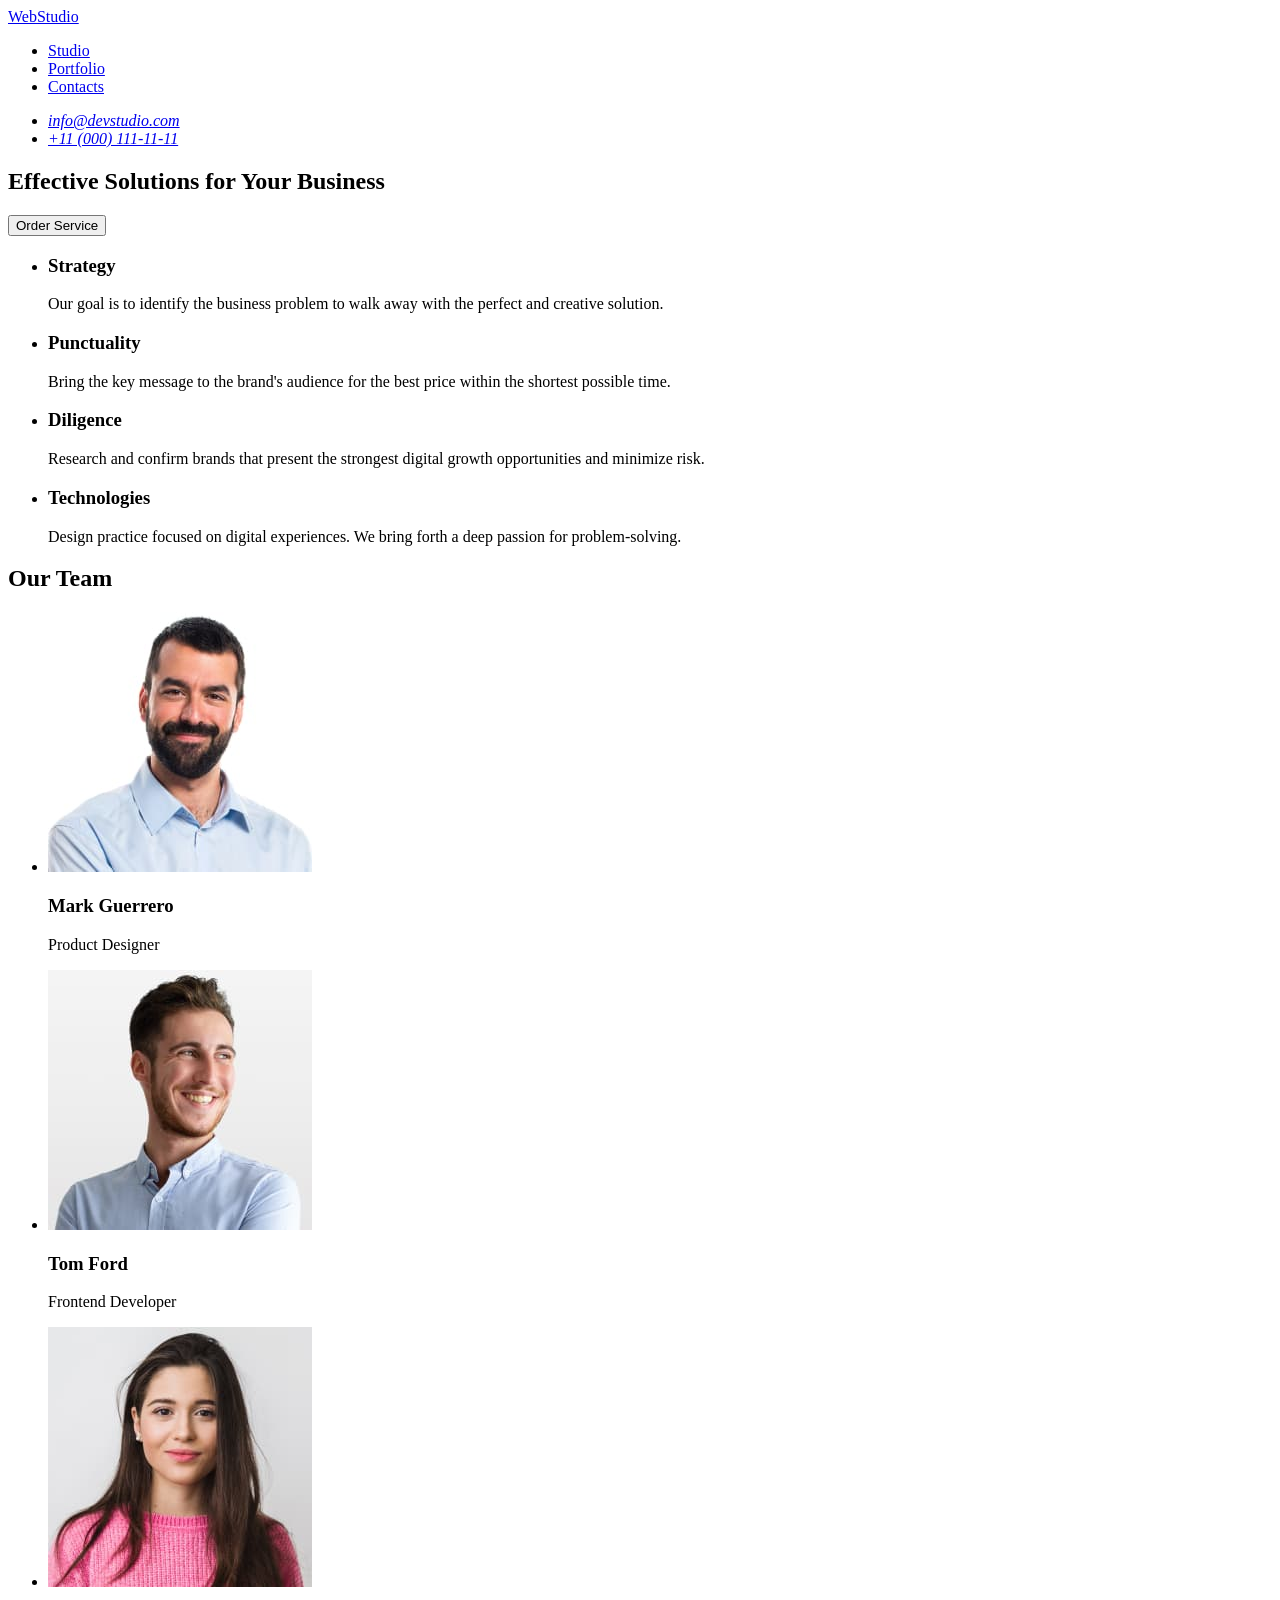
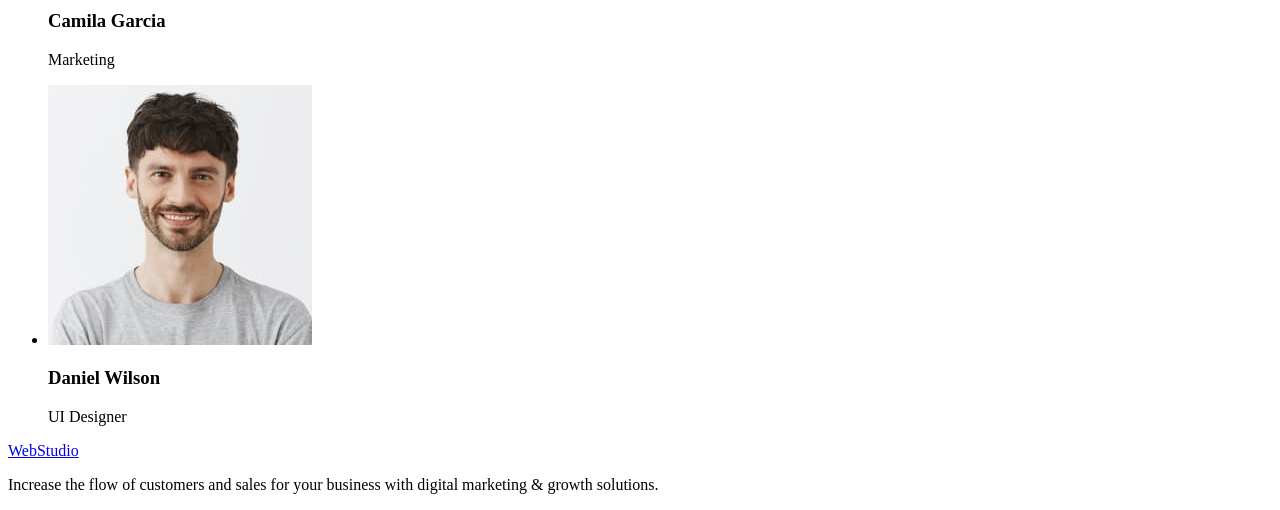
==== commit 94d1b650: "Initial commit" ====
--- a/index.html
+++ b/index.html
@@ -5,107 +5,85 @@
     <meta http-equiv="X-UA-Compatible" content="IE=edge">
     <meta name="viewport" content="width=device-width, initial-scale=1.0">
     <title>Document</title>
-    <link rel="preconnect" href="https://fonts.googleapis.com">
-    <link rel="preconnect" href="https://fonts.gstatic.com" crossorigin>
-    <link href="https://fonts.googleapis.com/css2?family=Raleway:wght@800&family=Roboto:wght@400;500;700;900&display=swap"
-        rel="stylesheet">
-    <link rel="stylesheet" href="./css/styles.css">
 </head>
 <body>
     <!-- Header -->
-    <header class="header">
-        <a class="logo link" href="./index.html">WEB<span class="logo-header">STUDIO</span></a>
+    <header>
         <nav>
-            <ul class="nav-menu list">
-                <li class="nav-menu-item">
-                    <a class="nav-menu-link link active" href="./index.html">Studio</a>
-                </li>
-                <li class="nav-menu-item">
-                    <a class="nav-menu-link link" href="./portfolio.html">Portfolio</a>
-                </li>
-                <li class="nav-menu-item">
-                    <a class="nav-menu-link link" href="./contacts">Contacts</a>
-                </li>
+            <a href="./index.html">WebStudio</a>
+            <ul>
+                <li><a href="./index.html">Studio</a></li>
+                <li><a href="./portfolio.html">Portfolio</a></li>
+                <li><a href="./contacts">Contacts</a></li>
             </ul>
         </nav>
-        <ul class="contacts-list list">
-            <li class="contacts-list-item">
-                <a class="mail link" href="mailto:info@devstudio.com">info@devstudio.com</a>
-            </li>
-            <li class="contacts-list-item">
-                <a class="tel link" href="tel:+110001111111">+11 (000) 111-11-11</a>
-            </li>
-        </ul>
+        <address>
+            <ul>
+                <li><a href="mailto:info@devstudio.com">info@devstudio.com</a></li>
+                <li><a href="tel:+110001111111">+11 (000) 111-11-11</a></li>
+            </ul>
+        </address>
     </header>
     <!-- Main Section -->
     <main>
         <!-- Hero Section -->
-        <section class="hero">
-            <h1 class="hero-title">Effective Solutions <br> for Your Business</h1>
-            <button class="btn" type="button">Order Service</button>
+        <section>
+            <h1>Effective Solutions for Your Business</h1>
+            <button type="button">Order Service</button>
         </section>
         <!-- Section 1 -->
-        <section class="features">
+        <section>
             <h2 hidden>section1</h2>
-            <ul class="features-list list">
+            <ul>
                 <li>
-                    <h3 class="features-subtitle">Strategy</h3>
-                    <p class="features-item">Our goal is to identify the business problem to walk away with the perfect and creative solution.</p>
+                    <h3>Strategy</h3>
+                    <p>Our goal is to identify the business problem to walk away with the perfect and creative solution.</p>
                 </li>
                 <li>
-                    <h3 class="features-subtitle">Punctuality</h3>
-                    <p class="features-item">Bring the key message to the brand's audience for the best price within the shortest possible time.</p>
+                    <h3>Punctuality</h3>
+                    <p>Bring the key message to the brand's audience for the best price within the shortest possible time.</p>
                 </li>
                 <li>
-                    <h3 class="features-subtitle">Diligence</h3>
-                    <p class="features-item">Research and confirm brands that present the strongest digital growth opportunities and minimize risk.</p>
+                    <h3>Diligence</h3>
+                    <p>Research and confirm brands that present the strongest digital growth opportunities and minimize risk.</p>
                 </li>
                 <li>
-                    <h3 class="features-subtitle">Technologies</h3>
-                    <p class="features-item">Design practice focused on digital experiences. We bring forth a deep passion for problem-solving.</p>
+                    <h3>Technologies</h3>
+                    <p>Design practice focused on digital experiences. We bring forth a deep passion for problem-solving.</p>
                 </li>
             </ul>
         </section>
         <!-- Section 2 -->
-        <section class="work">
-            <h2 class="work-title">what are we doing</h2>
-            <ul class="list">
-                <li><img src="./images/card1.jpg" alt="Card1" width="360"></li>
-                <li><img src="./images/card2.jpg" alt="Card2" width="360"></li>
-                <li><img src="./images/card3.jpg" alt="Card3" width="360"></li>
-            </ul>
-        </section>
-        <!-- Section 3 -->
-        <section class="team">
-            <h2 class="team-title">Our Team</h2>
-            <ul class="team-list list">
-                <li class="team-card">
+        <section>
+            <h2>Our Team</h2>
+            <ul>
+                <li>
                     <img src="./images/photo1.jpg" alt="Photo Mark" width="264">
-                    <h3 class="team-name">Mark Guerrero</h3>
-                    <p class="team-item">Product Designer</p>
+                    <h3>Mark Guerrero</h3>
+                    <p>Product Designer</p>
                 </li>
-                <li class="team-card">
+                <li>
                     <img src="./images/photo2.jpg" alt="Photo Tom" width="264">
-                    <h3 class="team-name">Tom Ford</h3>
-                    <p class="team-item">Frontend Developer</p>
+                    <h3>Tom Ford</h3>
+                    <p>Frontend Developer</p>
                 </li>
-                <li class="team-card">
+                <li>
                     <img src="./images/photo3.jpg" alt="Photo Camila" width="264">
-                    <h3 class="team-name">Camila Garcia</h3>
-                    <p class="team-item">Marketing</p>
+                    <h3>Camila Garcia</h3>
+                    <p>Marketing</p>
                 </li>
-                <li class="team-card">
+                <li>
                     <img src="./images/photo4.jpg" alt="Photo Daniel" width="264">
-                    <h3 class="team-name">Daniel Wilson</h3>
-                    <p class="team-item">UI Designer</p>
+                    <h3>Daniel Wilson</h3>
+                    <p>UI Designer</p>
                 </li>
             </ul>
         </section>
     </main>
     <!-- Footer -->
-    <footer class="footer">
-        <a class="logo link" href="./index.html">WEB<span class="logo-footer">STUDIO</span></a>
-        <p class="footer-txt">Increase the flow of customers and sales for your business with digital marketing & growth solutions.</p>
+    <footer>
+        <a href="./index.html">WebStudio</a>
+        <p>Increase the flow of customers and sales for your business with digital marketing & growth solutions.</p>
     </footer>
 </body>
 </html>
